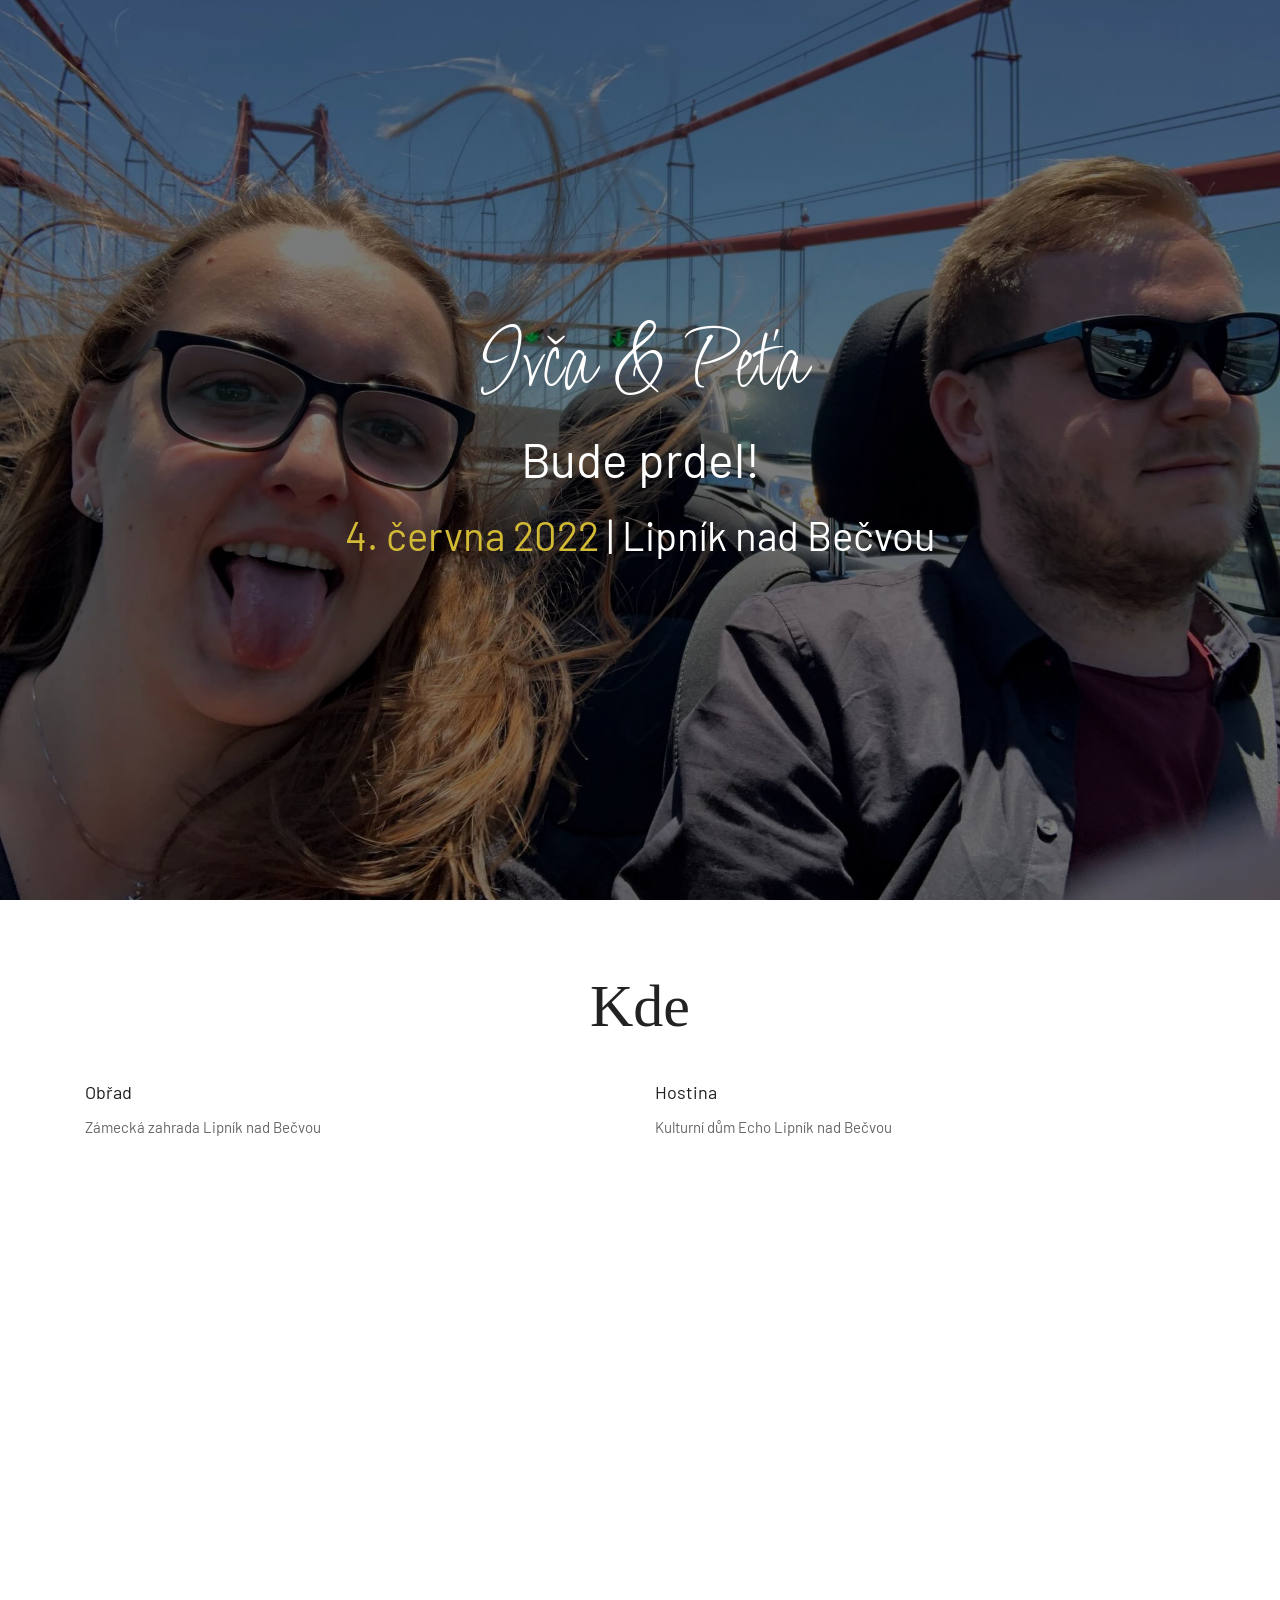
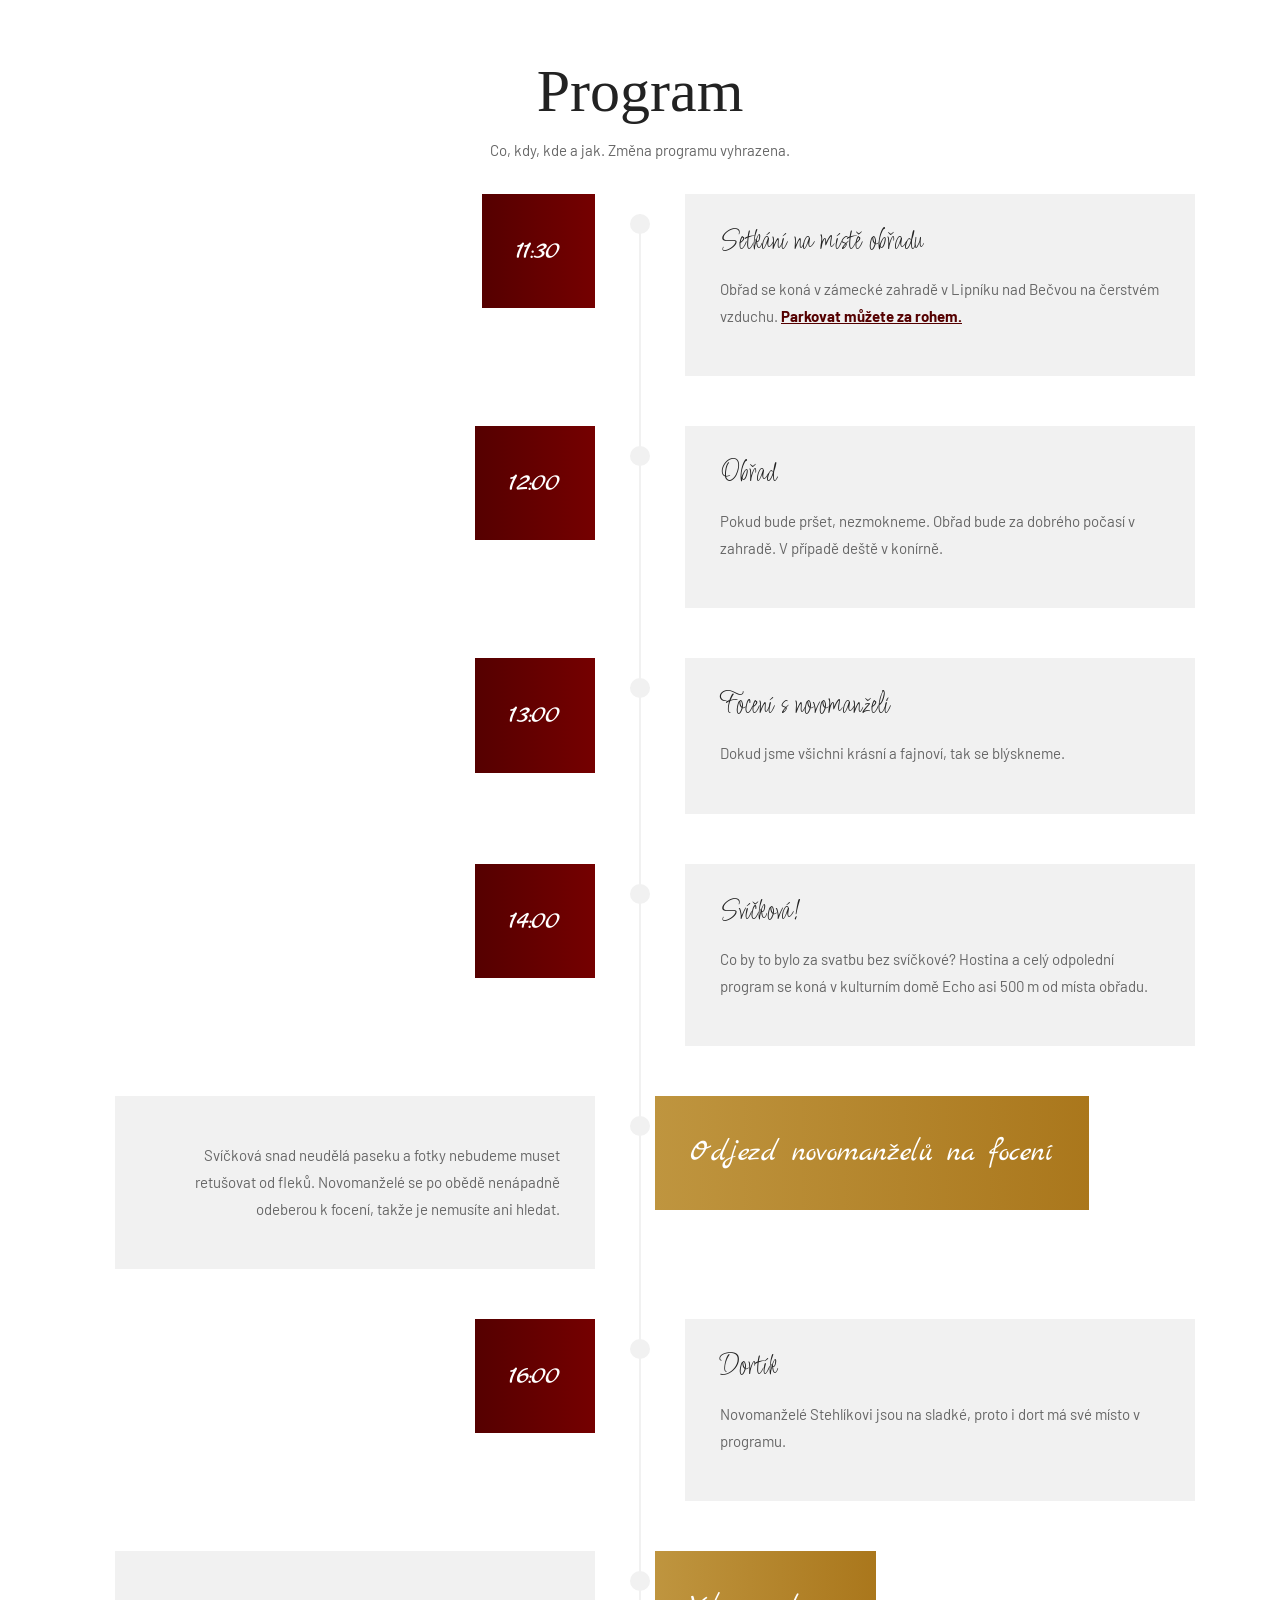
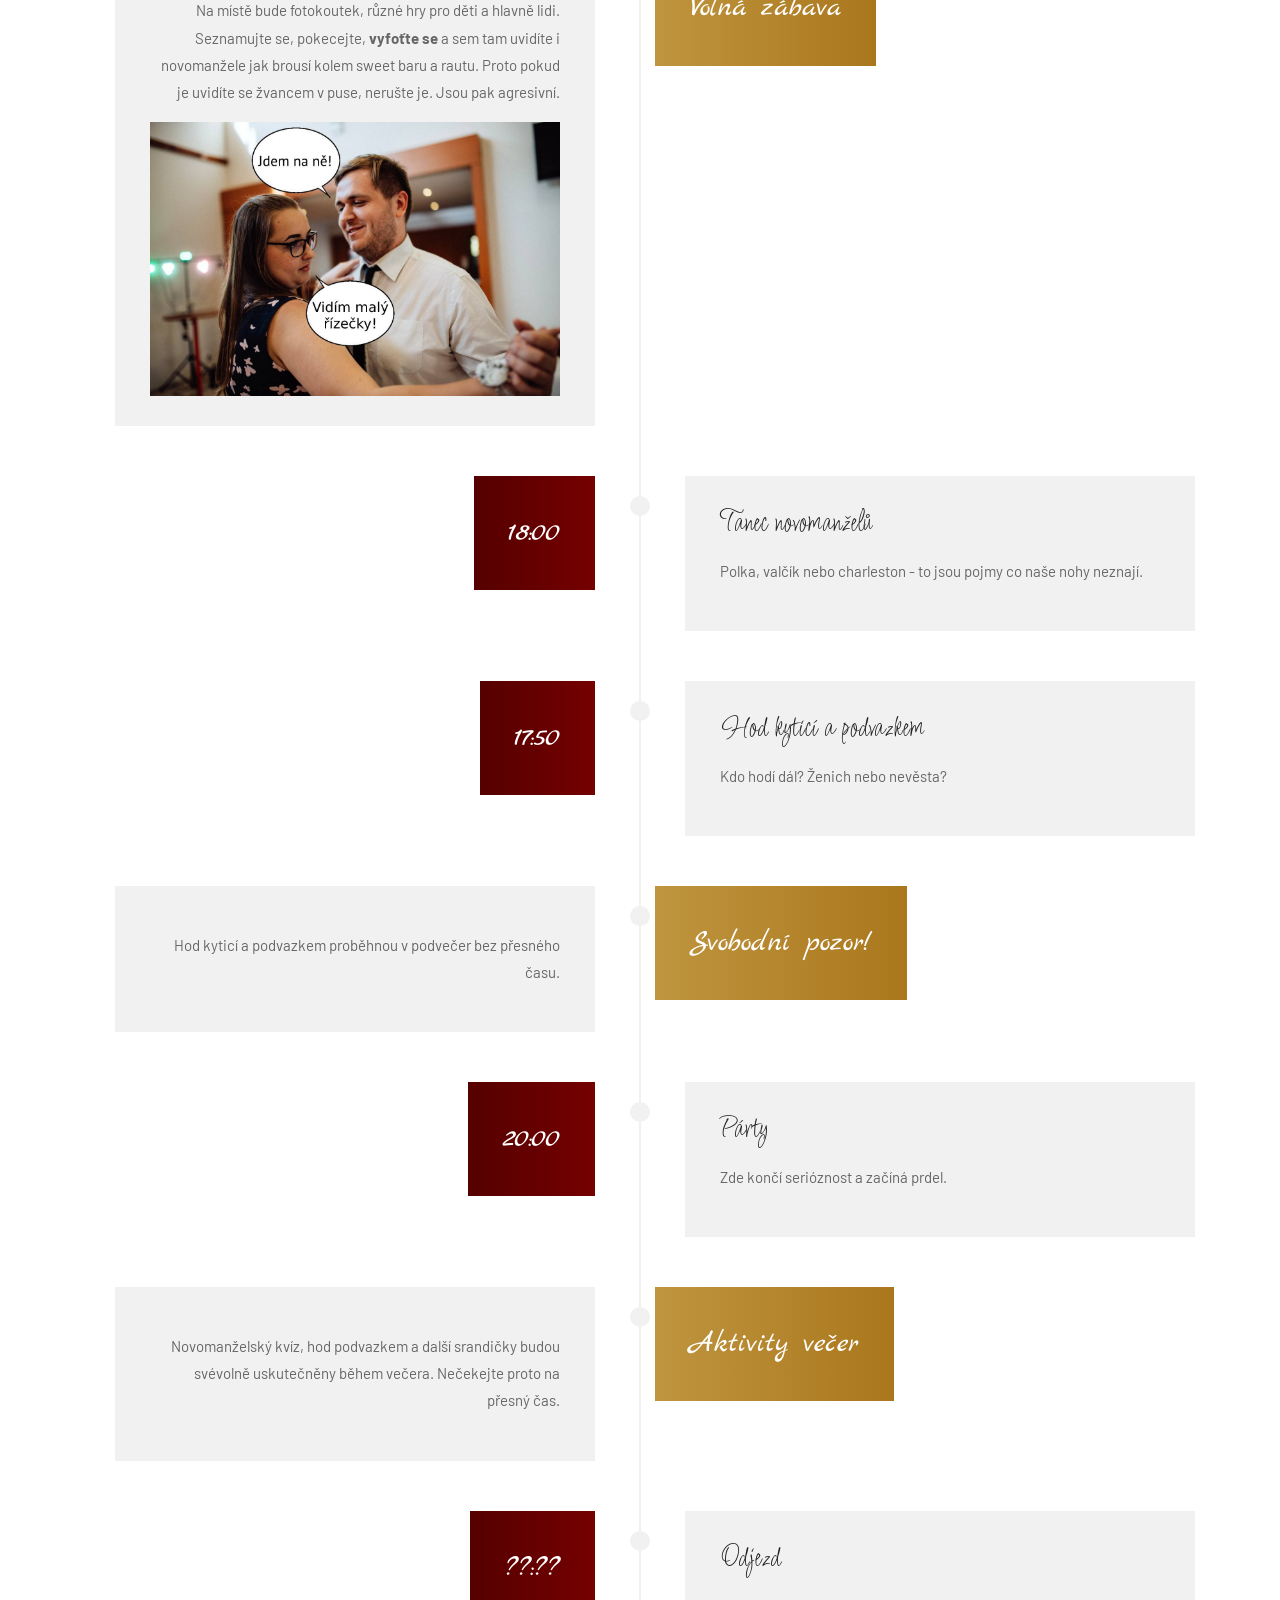
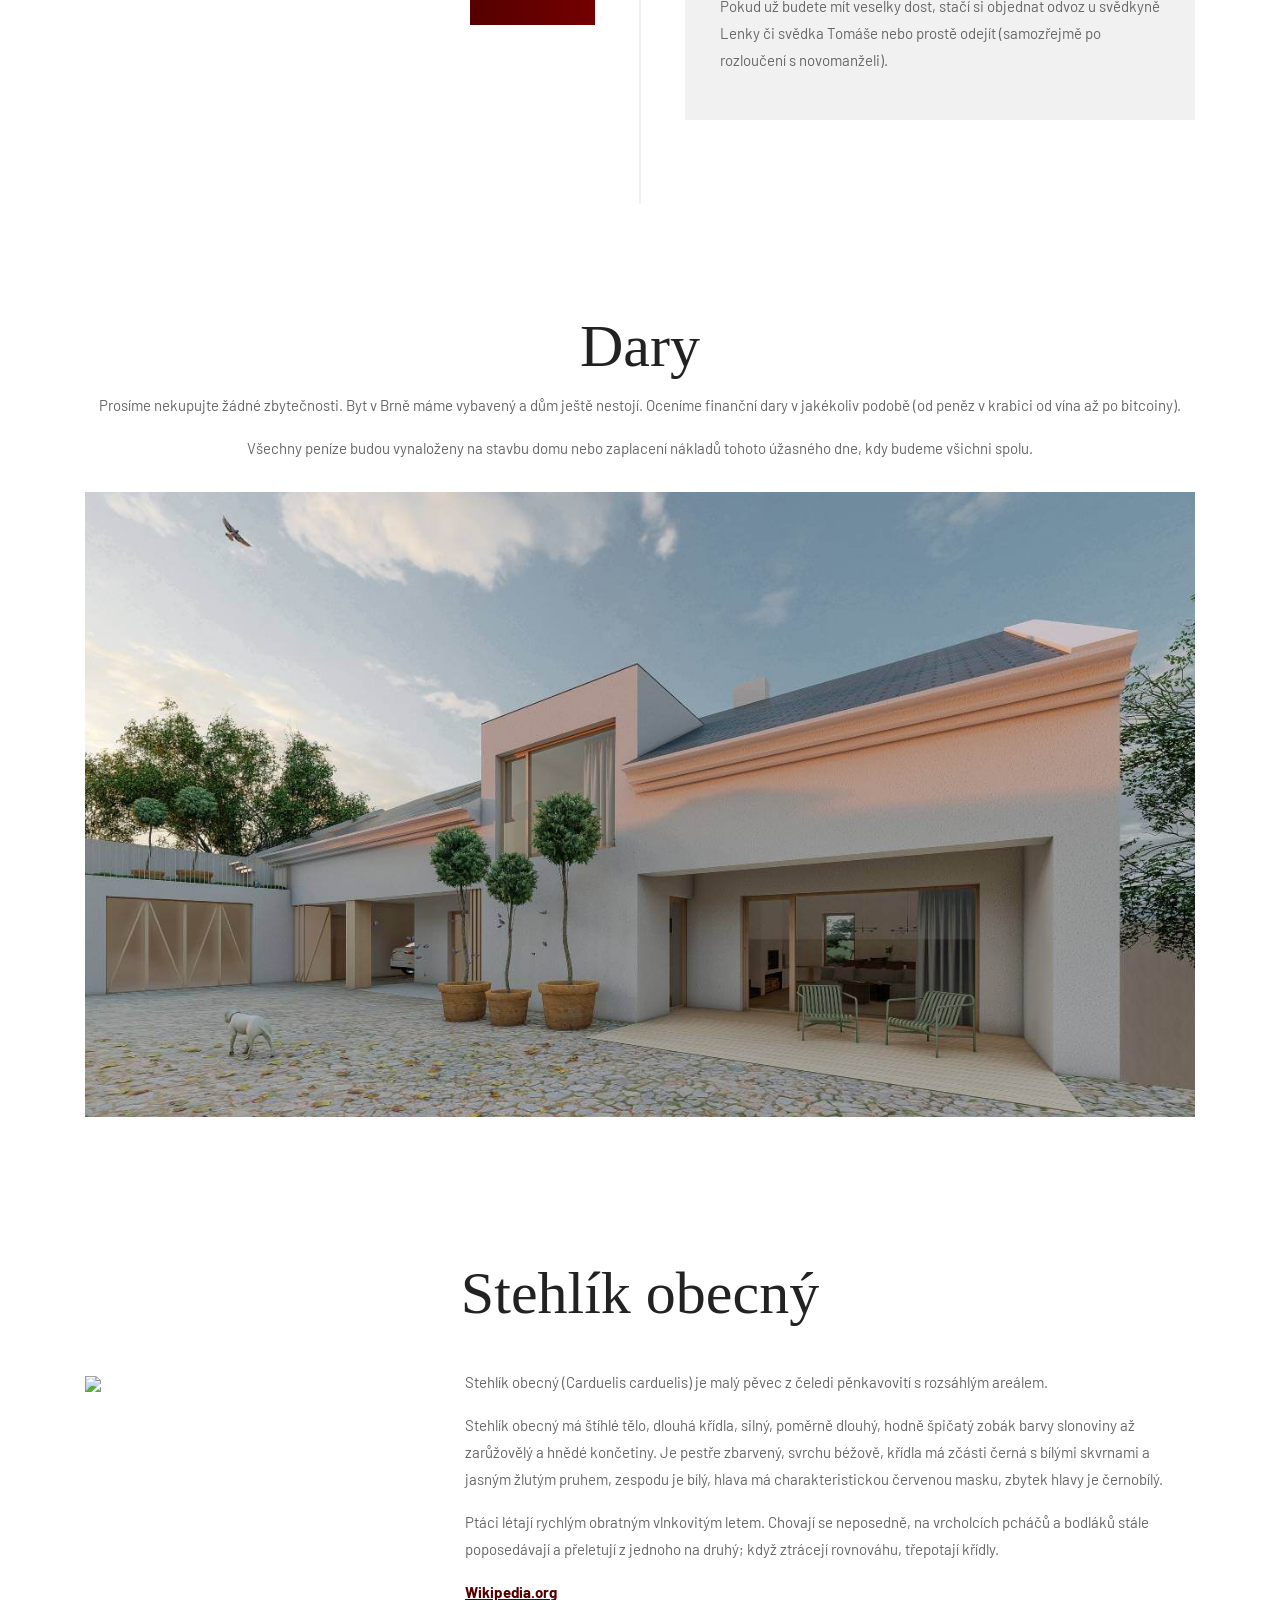
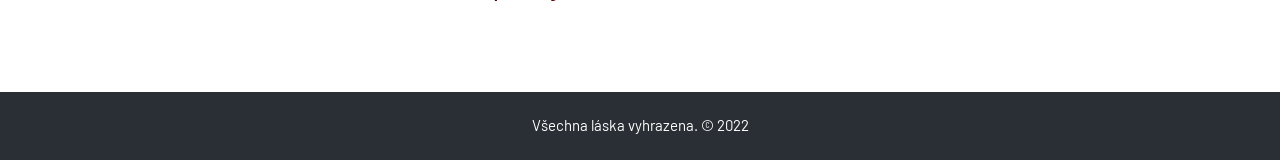
==== index.html @ 4b85166d "chore: change hod kytici and small grammar mistake" ====
<!DOCTYPE html>
<html lang="en"><!-- Basic -->
<head>
	<meta charset="utf-8">
    <meta http-equiv="X-UA-Compatible" content="IE=edge">

    <!-- Mobile Metas -->
    <meta name="viewport" content="width=device-width, minimum-scale=1.0, maximum-scale=1.0, user-scalable=no">

     <!-- Site Metas -->
    <title>💝 Ivča & Petr</title>
    <meta name="keywords" content="">
    <meta name="description" content="">
    <meta name="author" content="">

    <!-- Bootstrap CSS -->
    <link rel="stylesheet" href="css/bootstrap.min.css">
	<!-- Site CSS -->
    <link rel="stylesheet" href="css/style.css">
    <!-- Responsive CSS -->
    <link rel="stylesheet" href="css/responsive.css">
    <!-- Custom CSS -->
    <link rel="stylesheet" href="css/custom.css">

    <!--[if lt IE 9]>
      <script src="https://oss.maxcdn.com/libs/html5shiv/3.7.0/html5shiv.js"></script>
      <script src="https://oss.maxcdn.com/libs/respond.js/1.4.2/respond.min.js"></script>
    <![endif]-->

</head>
<body id="home" data-spy="scroll" data-target="#navbar-wd" data-offset="98">
	<!-- Start header -->

	<!-- End header -->

	<!-- Start Banner -->
	<div class="ulockd-home-slider">
		<div class="container-fluid">
			<div class="row">
				<div class="col-md-12 col-lg-12 top-image">
					<div class="lbox-caption">
						<div class="lbox-details">
							<h1>Ivča & Peťa</h1>
							<h2>Bude prdel!</h2>
							<p><strong>4. června 2022</strong> | Lipník nad Bečvou</p>
						</div>
					</div>
				</div><!-- .pogoSlider -->
			</div>
		</div>
	</div>
	<!-- End Banner -->

	<!-- Start About us -->
	<div id="about" class="about-box">
		<div class="about-a1">
			<div class="container">
				<div class="row">
					<div class="col-lg-12 col-md-12 col-sm-12">
						<div class="row">
							<div class="col-lg-12">
								<div class="title-box">
									<h2>Kde</h2>
								</div>
							</div>
						</div>
						<div class="row align-items-center about-main-info">
							<div class="col-lg-6 col-md-6 col-sm-12">
								<h3>Obřad</h3>
								<p>Zámecká zahrada Lipník nad Bečvou</p>
								<iframe style="border:none; width: 100%;" src="https://frame.mapy.cz/s/nacolapoco" height="350" frameborder="0"></iframe>

							</div>

							<div class="col-lg-6 col-md-6 col-sm-12">
								<h3>Hostina</h3>
								<p>Kulturní dům Echo Lipník nad Bečvou</p>
								<iframe style="border:none; width: 100%;" src="https://frame.mapy.cz/s/peparekeka" height="350" frameborder="0"></iframe>

							</div>

						</div>
					</div>
				</div>
			</div>
		</div>
	</div>
	<!-- End About us -->

	<!-- Start Story -->
	<div id="story" class="story-box main-timeline-box">
		<div class="container">
			<div class="row">
				<div class="col-lg-12">
					<div class="title-box">
						<h2>Program</h2>
						<p>Co, kdy, kde a jak. Změna programu vyhrazena.</p>
					</div>
				</div>
			</div>
			<div class="row timeline-element separline">
				<div class="timeline-date-panel col-xs-12 col-md-6  align-left">
                    <div class="time-line-date-content">
                        <p class="mbr-timeline-date mbr-fonts-style display-font">
                            11:30
                        </p>
                    </div>
				</div>
				<span class="iconBackground"></span>
				<div class="col-xs-12 col-md-6 align-left">
					<div class="timeline-text-content">
						<h4 class="mbr-timeline-title pb-3 mbr-fonts-style display-font">Setkání na místě obřadu</h4>
						<p class="mbr-timeline-text mbr-fonts-style display-7">
							Obřad se koná v zámecké zahradě v Lipníku nad Bečvou na čerstvém vzduchu. <a href="https://mapy.cz/s/puzorakugu" target="_blank">Parkovat můžete za rohem.</a>
						</p>
					 </div>
				</div>
			</div>

			<!--div class="row timeline-element reverse separline">
				<div class="timeline-date-panel col-xs-12 col-md-6  align-left">
                    <div class="time-line-date-content">
                        <p class="mbr-timeline-date mbr-fonts-style display-font">
                            Občerstvení před obřadem
                        </p>
                    </div>
				</div>
				<span class="iconBackground"></span>
				<div class="col-xs-12 col-md-6 align-right">
					<div class="timeline-text-content">
						<h4 class="mbr-timeline-title pb-3 mbr-fonts-style display-font"></h4>
						<p class="mbr-timeline-text mbr-fonts-style display-7">
						   Před obřadem vás nenecháme na suchu. Na místě bude drobné občerstvení a pití všech barev a chutí.
						</p>
					 </div>
				</div>
			</div-->

			<div class="row timeline-element separline">
				<div class="timeline-date-panel col-xs-12 col-md-6  align-left">
                    <div class="time-line-date-content">
                        <p class="mbr-timeline-date mbr-fonts-style display-font">
                            12:00
                        </p>
                    </div>
				</div>
				<span class="iconBackground"></span>
				<div class="col-xs-12 col-md-6 align-left">
					<div class="timeline-text-content">
						<h4 class="mbr-timeline-title pb-3 mbr-fonts-style display-font">Obřad</h4>
						<p class="mbr-timeline-text mbr-fonts-style display-7">
						   Pokud bude pršet, nezmokneme. Obřad bude za dobrého počasí v zahradě. V případě deště v konírně.
						</p>
					 </div>
				</div>
			</div>

			<div class="row timeline-element separline">
				<div class="timeline-date-panel col-xs-12 col-md-6  align-left">
                    <div class="time-line-date-content">
                        <p class="mbr-timeline-date mbr-fonts-style display-font">
                            13:00
                        </p>
                    </div>
				</div>
				<span class="iconBackground"></span>
				<div class="col-xs-12 col-md-6 align-left">
					<div class="timeline-text-content">
						<h4 class="mbr-timeline-title pb-3 mbr-fonts-style display-font">Focení s novomanželi</h4>
						<p class="mbr-timeline-text mbr-fonts-style display-7">
						   Dokud jsme všichni krásní a fajnoví, tak se blýskneme.
						</p>
					 </div>
				</div>
			</div>

			<div class="row timeline-element separline">
				<div class="timeline-date-panel col-xs-12 col-md-6  align-left">
                    <div class="time-line-date-content">
                        <p class="mbr-timeline-date mbr-fonts-style display-font">
							14:00
                        </p>
                    </div>
				</div>
				<span class="iconBackground"></span>
				<div class="col-xs-12 col-md-6 align-left">
					<div class="timeline-text-content">
						<h4 class="mbr-timeline-title pb-3 mbr-fonts-style display-font">Svíčková!</h4>
						<p class="mbr-timeline-text mbr-fonts-style display-7">
						   Co by to bylo za svatbu bez svíčkové? Hostina a celý odpolední program se koná v kulturním domě Echo asi 500 m od místa obřadu.
						</p>
					 </div>
				</div>
			</div>

			<div class="row timeline-element reverse separline">
				<div class="timeline-date-panel col-xs-12 col-md-6  align-left">
                    <div class="time-line-date-content">
                        <p class="mbr-timeline-date mbr-fonts-style display-font">
                            Odjezd novomanželů na focení
                        </p>
                    </div>
				</div>
				<span class="iconBackground"></span>
				<div class="col-xs-12 col-md-6 align-right">
					<div class="timeline-text-content">
						<h4 class="mbr-timeline-title pb-3 mbr-fonts-style display-font"></h4>
						<p class="mbr-timeline-text mbr-fonts-style display-7">
						   Svíčková snad neudělá paseku a fotky nebudeme muset retušovat od fleků. Novomanželé se po obědě nenápadně odeberou k focení, takže je nemusíte ani hledat.
						</p>
					 </div>
				</div>
			</div>

			<div class="row timeline-element separline">
				<div class="timeline-date-panel col-xs-12 col-md-6  align-left">
                    <div class="time-line-date-content">
                        <p class="mbr-timeline-date mbr-fonts-style display-font">
							16:00
                        </p>
                    </div>
				</div>
				<span class="iconBackground"></span>
				<div class="col-xs-12 col-md-6 align-left">
					<div class="timeline-text-content">
						<h4 class="mbr-timeline-title pb-3 mbr-fonts-style display-font">Dortík</h4>
						<p class="mbr-timeline-text mbr-fonts-style display-7">
						   Novomanželé Stehlíkovi jsou na sladké, proto i dort má své místo v programu.
						</p>
					 </div>
				</div>
			</div>

			<div class="row timeline-element reverse separline">
				<div class="timeline-date-panel col-xs-12 col-md-6  align-left">
                    <div class="time-line-date-content">
                        <p class="mbr-timeline-date mbr-fonts-style display-font">
							Volná zábava
                        </p>
                    </div>
				</div>
				<span class="iconBackground"></span>
				<div class="col-xs-12 col-md-6 align-right">
					<div class="timeline-text-content">
						<h4 class="mbr-timeline-title pb-3 mbr-fonts-style display-font"></h4>
						<p class="mbr-timeline-text mbr-fonts-style display-7">
							Na místě bude fotokoutek, různé hry pro děti a hlavně lidi. Seznamujte se, pokecejte, <strong>vyfoťte se</strong> a sem tam uvidíte i novomanžele jak brousí kolem sweet baru a rautu.
							Proto pokud je uvidíte se žvancem v puse, nerušte je. Jsou pak agresivní.
						</p>
						<img src="images/rizecky.jpg" class="img-fluid">
					 </div>
				</div>
			</div>

			<div class="row timeline-element separline">
				<div class="timeline-date-panel col-xs-12 col-md-6  align-left">
                    <div class="time-line-date-content">
                        <p class="mbr-timeline-date mbr-fonts-style display-font">
							18:00
                        </p>
                    </div>
				</div>
				<span class="iconBackground"></span>
				<div class="col-xs-12 col-md-6 align-left">
					<div class="timeline-text-content">
						<h4 class="mbr-timeline-title pb-3 mbr-fonts-style display-font">Tanec novomanželů</h4>
						<p class="mbr-timeline-text mbr-fonts-style display-7">
						   Polka, valčík nebo charleston - to jsou pojmy co naše nohy neznají.
						</p>
					 </div>
				</div>
			</div>

			<div class="row timeline-element separline">
				<div class="timeline-date-panel col-xs-12 col-md-6  align-left">
                    <div class="time-line-date-content">
                        <p class="mbr-timeline-date mbr-fonts-style display-font">
							17:50
                        </p>
                    </div>
				</div>
				<span class="iconBackground"></span>
				<div class="col-xs-12 col-md-6 align-left">
					<div class="timeline-text-content">
						<h4 class="mbr-timeline-title pb-3 mbr-fonts-style display-font">Hod kyticí a podvazkem</h4>
						<p class="mbr-timeline-text mbr-fonts-style display-7">
						   Kdo hodí dál? Ženich nebo nevěsta?
						</p>
					 </div>
				</div>
			</div>

			<div class="row timeline-element reverse separline">
				<div class="timeline-date-panel col-xs-12 col-md-6  align-left">
                    <div class="time-line-date-content">
                        <p class="mbr-timeline-date mbr-fonts-style display-font">
                            Svobodní pozor!
                        </p>
                    </div>
				</div>
				<span class="iconBackground"></span>
				<div class="col-xs-12 col-md-6 align-right">
					<div class="timeline-text-content">
						<h4 class="mbr-timeline-title pb-3 mbr-fonts-style display-font"></h4>
						<p class="mbr-timeline-text mbr-fonts-style display-7">
						   Hod kyticí a podvazkem proběhnou v podvečer bez přesného času.
						</p>
					 </div>
				</div>
			</div>

			<div class="row timeline-element separline">
				<div class="timeline-date-panel col-xs-12 col-md-6  align-left">
                    <div class="time-line-date-content">
                        <p class="mbr-timeline-date mbr-fonts-style display-font">
							20:00
                        </p>
                    </div>
				</div>
				<span class="iconBackground"></span>
				<div class="col-xs-12 col-md-6 align-left">
					<div class="timeline-text-content">
						<h4 class="mbr-timeline-title pb-3 mbr-fonts-style display-font">Párty</h4>
						<p class="mbr-timeline-text mbr-fonts-style display-7">
						   Zde končí serióznost a začíná prdel.
						</p>
					 </div>
				</div>
			</div>

			<div class="row timeline-element reverse separline">
				<div class="timeline-date-panel col-xs-12 col-md-6  align-left">
                    <div class="time-line-date-content">
                        <p class="mbr-timeline-date mbr-fonts-style display-font">
                            Aktivity večer
                        </p>
                    </div>
				</div>
				<span class="iconBackground"></span>
				<div class="col-xs-12 col-md-6 align-right">
					<div class="timeline-text-content">
						<h4 class="mbr-timeline-title pb-3 mbr-fonts-style display-font"></h4>
						<p class="mbr-timeline-text mbr-fonts-style display-7">
						   Novomanželský kvíz, hod podvazkem a další srandičky budou svévolně uskutečněny během večera. Nečekejte proto na přesný čas.
						</p>
					 </div>
				</div>
			</div>

			<div class="row timeline-element separline">
				<div class="timeline-date-panel col-xs-12 col-md-6  align-left">
                    <div class="time-line-date-content">
                        <p class="mbr-timeline-date mbr-fonts-style display-font">
							??:??
                        </p>
                    </div>
				</div>
				<span class="iconBackground"></span>
				<div class="col-xs-12 col-md-6 align-left">
					<div class="timeline-text-content">
						<h4 class="mbr-timeline-title pb-3 mbr-fonts-style display-font">Odjezd</h4>
						<p class="mbr-timeline-text mbr-fonts-style display-7">
						   Pokud už budete mít veselky dost, stačí si objednat odvoz u svědkyně Lenky či svědka Tomáše nebo prostě odejít (samozřejmě po rozloučení s novomanželi).
						</p>
					 </div>
				</div>
			</div>

		</div>
	</div>
	<!-- End Story -->

	<div id="dary" class="story-box main-timeline-box">
		<div class="container">
			<div class="row">
				<div class="col-lg-12">
					<div class="title-box">
						<h2>Dary</h2>
						<p>Prosíme nekupujte žádné zbytečnosti. Byt v Brně máme vybavený a dům ještě nestojí. Oceníme finanční dary v jakékoliv podobě (od peněz v krabici od vína až po bitcoiny).</p>
						<p>Všechny peníze budou vynaloženy na stavbu domu nebo zaplacení nákladů tohoto úžasného dne, kdy budeme všichni spolu.</p>
					</div>

					<div class="dvur-img">
						<img src="images/dvur.jpg" class="img-fluid">
					</div>
				</div>
			</div>
		</div>
	</div>

	<div id="stehlik" class="story-box main-timeline-box">
		<div class="container">
			<div class="row">
				<div class="col-lg-12 title-box">
					<h2>Stehlík obecný</h2>
				</div>

				<div class="col-lg-4">
					<img src="//upload.wikimedia.org/wikipedia/commons/thumb/f/fd/European_Goldfinch_on_Spear_Thistle.jpg/255px-European_Goldfinch_on_Spear_Thistle.jpg" class="img-fluid">
				</div>
				<div class="col-lg-8">
					<p>Stehlík obecný (Carduelis carduelis) je malý pěvec z čeledi pěnkavovití s rozsáhlým areálem. </p>
					<p>Stehlík obecný má štíhlé tělo, dlouhá křídla, silný, poměrně dlouhý, hodně špičatý zobák barvy slonoviny až zarůžovělý a hnědé končetiny. Je pestře zbarvený, svrchu béžově, křídla má zčásti černá s bílými skvrnami a jasným žlutým pruhem, zespodu je bílý, hlava má charakteristickou červenou masku, zbytek hlavy je černobílý. </p>
					<p>Ptáci létají rychlým obratným vlnkovitým letem. Chovají se neposedně, na vrcholcích pcháčů a bodláků stále poposedávají a přeletují z jednoho na druhý; když ztrácejí rovnováhu, třepotají křídly.</p>
					<p><a href="https://cs.wikipedia.org/wiki/Stehl%C3%ADk_obecn%C3%BD" target="_blank">Wikipedia.org</a> </p>
				</div>
			</div>
		</div>
	</div>

	<!-- Start Footer -->
	<footer class="footer-box">
		<div class="container">
			<div class="row">
				<div class="col-lg-12">
					<p class="footer-company-name">Všechna láska vyhrazena. &copy; 2022</p>
				</div>
			</div>
		</div>
	</footer>
	<!-- End Footer -->

	<!-- ALL JS FILES -->
	<script src="js/jquery.min.js"></script>
	<script src="js/popper.min.js"></script>
	<script src="js/bootstrap.min.js"></script>
    <!-- ALL PLUGINS -->
<!--	<script src="js/jquery.magnific-popup.min.js"></script>-->
<!--    <script src="js/jquery.pogo-slider.min.js"></script>-->
<!--	<script src="js/slider-index.js"></script>-->
<!--	<script src="js/smoothscroll.js"></script>-->
<!--	<script src="js/form-validator.min.js"></script>-->
<!--    <script src="js/contact-form-script.js"></script>-->
<!--    <script src="js/custom.js"></script>-->
</body>
</html>
---- css/style.css ----
/*------------------------------------------------------------------
    IMPORT FONTS
-------------------------------------------------------------------*/

@import url('https://fonts.googleapis.com/css?family=Barlow:100,200,300,400,500,600,700');
@import url('https://fonts.googleapis.com/css?family=Marck+Script');
@import url('https://fonts.googleapis.com/css2?family=Licorice&display=swap');

/*------------------------------------------------------------------
    IMPORT FILES
-------------------------------------------------------------------*/

@import url(animate.css);
@import url(font-awesome.min.css);
@import url(magnific-popup.css);

/*------------------------------------------------------------------
    SKELETON
-------------------------------------------------------------------*/

body {
    color: #666666;
    font-size: 15px;
    font-family: 'Barlow', sans-serif;
    line-height: 1.80857;
}


a {
    color: #550000;
    text-decoration: underline;
    font-weight: bolder;
    outline: none !important;
    -webkit-transition: all .3s ease-in-out;
    -moz-transition: all .3s ease-in-out;
    -ms-transition: all .3s ease-in-out;
    -o-transition: all .3s ease-in-out;
    transition: all .3s ease-in-out;
}

a:hover {
    color: #000000;
    text-decoration: none;
}

h1,
h2,
h3,
h4,
h5,
h6 {
    letter-spacing: 0;
    font-weight: normal;
    position: relative;
    padding: 0 0 10px 0;
    font-weight: normal;
    line-height: 120% !important;
    color: #1f1f1f;
    margin: 0
}

h1 {
    font-size: 24px
}

h2 {
    font-size: 22px
}

h3 {
    font-size: 18px
}

h4 {
    font-size: 16px
}

h5 {
    font-size: 14px
}

h6 {
    font-size: 13px
}

h1 a,
h2 a,
h3 a,
h4 a,
h5 a,
h6 a {
    color: #212121;
    text-decoration: none!important;
    opacity: 1
}

h1 a:hover,
h2 a:hover,
h3 a:hover,
h4 a:hover,
h5 a:hover,
h6 a:hover {
    opacity: .8
}

.btn {
    text-decoration: none !important;
    outline: none !important;
    -webkit-transition: all .3s ease-in-out;
    -moz-transition: all .3s ease-in-out;
    -ms-transition: all .3s ease-in-out;
    -o-transition: all .3s ease-in-out;
    transition: all .3s ease-in-out;
}

.btn-custom {
    margin-top: 20px;
    background-color: transparent !important;
    border: 2px solid #ddd;
    padding: 12px 40px;
    font-size: 16px;
}

.lead {
    font-size: 18px;
    line-height: 30px;
    color: #767676;
    margin: 0;
    padding: 0;
}

blockquote {
    margin: 20px 0 20px;
    padding: 30px;
}

ul, li, ol{
	list-style: none;
	margin: 0px;
	padding: 0px;
}
button:focus{
	outline: none;
}

.form-control::-moz-placeholder {
    color: #2a2a2a;
    opacity: 1;
}


/*------------------------------------------------------------------
    LOADER
-------------------------------------------------------------------*/

#preloader {
    width: 100%;
    height: 100%;
    top: 0;
    right: 0;
    bottom: 0;
    left: 0;
    background: #dd666c;
    z-index: 11000;
    position: fixed;
    display: block;
}

.pulse {
  height: 150px;
  width: 200px;
  overflow: hidden;
  position: absolute;
  top: 0;
  bottom: 0;
  left: 0;
  right: 0;
  margin: auto;
}
.pulse:after {
  content: '';
  display: block;
  background: url('data:image/svg+xml;utf8,<svg xmlns="http://www.w3.org/2000/svg" xmlns:xlink="http://www.w3.org/1999/xlink" viewBox="0 0 200px 100px" enable-background="new 0 0 200px 100px" xml:space="preserve"><polyline fill="none" stroke-width="3px" stroke="white" points="2.4,58.7 70.8,58.7 76.1,46.2 81.1,58.7 89.9,58.7 93.8,66.5 102.8,22.7 110.6,78.7 115.3,58.7 126.4,58.7 134.4,54.7 142.4,58.7 197.8,58.7 "/></svg>') 0 0 no-repeat;
  width: 100%;
  height: 100%;
  position: absolute;
  -webkit-animation: 2s pulse linear infinite;
  animation: 2s pulse linear infinite;
    clip: rect(0, 0, 100px, 0);
}
.pulse:before {
  content: '';
  position: absolute;
  z-index: -1;
  left: 2px;
  right: 2px;
  bottom: 0;
  top: 16px;
  margin: auto;
  height: 3px;

}


@-webkit-keyframes pulse {
  0% {
    clip: rect(0, 0, 100px, 0);
    opacity: 0.4;
  }
  4% {
    clip: rect(0, 66.66667px, 100px, 0);
    opacity: 0.6;
  }
  15% {
    clip: rect(0, 133.33333px, 100px, 0);
    opacity: 0.8;
  }
  20% {
    clip: rect(0, 300px, 100px, 0);
     opacity: 1;
  }

  80% {
    clip: rect(0, 300px, 100px, 0);
     opacity:0;
  }

  90% {
    clip: rect(0, 300px, 100px, 0);
    opacity: 0;
  }

  100% {
    clip: rect(0, 300px, 100px, 0);
    opacity:0;
 }
}
@keyframes pulse {
  0% {
    clip: rect(0, 0, 100px, 0);
  }
  4% {
    clip: rect(0, 66.66667px, 100px, 0);
  }
  15% {
    clip: rect(0, 133.33333px, 100px, 0);
  }
  20% {
    clip: rect(0, 300px, 100px, 0);
     opacity:1;
  }

  80% {
    clip: rect(0, 300px, 100px, 0);
     opacity:0;
  }

  90% {
    opacity: 0;
  }

  100% {
    clip: rect(0, 300px, 100px, 0);
    opacity:0;
 }

}

.pulse {
	text-align : center;
}
.pulse i{
	color: #ffffff;
	font-size: 38px;
}

/*------------------------------------------------------------------
    HEADER
-------------------------------------------------------------------*/

.top-header .navbar{
	padding: 15px 0px;
}

.top-header .navbar .navbar-collapse ul li a{
	padding: 19px 15px;
	text-transform: uppercase;
	font-size: 18px;
}

.top-header .navbar .navbar-collapse ul li a.active{
	background: #dd666c;
	color: #ffffff;
}

.top-header .navbar .navbar-collapse ul li a:hover{
	background: #63c7bd;
	color: #ffffff;
}


.top-header.fixed-menu{
	width: 100%;
	position: fixed;
	box-shadow: 0px 3px 6px 3px rgba(0, 0, 0, 0.06);
	-webkit-animation-duration: 1s;
	animation-duration: 1s;
	-webkit-animation-fill-mode: both;
	animation-fill-mode: both;
	-webkit-animation-name: fadeInDown;
	animation-name: fadeInDown;
	background: #fff;
	z-index: 20;
}

.navbar-toggler{
	border: 1px solid #61D2B4;
	border-radius: 0;
	margin: 16px 15px;
	padding: 10px 10px;
	-webkit-transition: all 0.2s linear;
	-moz-transition: all 0.2s linear;
	-o-transition: all 0.2s linear;
	transition: all 0.2s linear;
}
.navbar-toggler span{
	background: #61D2B4;
	display: block;
	width: 25px;
	height: 2px;
	margin: 0 auto;
		margin-top: 0px;
	-webkit-border-radius: 1px;
	-moz-border-radius: 1px;
	border-radius: 1px;
	-webkit-transition: all 0.2s linear;
	-moz-transition: all 0.2s linear;
	-o-transition: all 0.2s linear;
	transition: all 0.2s linear;
}
.navbar-toggler span + span{
	margin-top: 5px;
}

.navbar-toggler:hover{
	border: 1px solid #dd666c;
}

.navbar-toggler:hover span{
	background: #dd666c;
}

.top-image {
	height: 100vh;
	background: url(../images/background-top.jpg) center center;
	background-size: cover;
}


/*------------------------------------------------------------------
    Banner
-------------------------------------------------------------------*/


.lbox-caption {
    display: table;
    height: 100%;
    width: 100%;
}

.lbox-caption {
    position: absolute;
    margin: 0 auto;
    left: 0;
    right: 0;
	z-index: 10;
}

.lbox-details {
    display: table-cell;
    text-align: center;
    vertical-align: middle;
	position: relative;
}

.lbox-details::before{
	content: "";
	background: rgba(0,0,0,0.5);
	position: absolute;
	top: 0px;
	left: 0px;
	width: 100%;
	height: 100%;
	z-index: 2;
}

.lbox-details h1{
	font-size: 90px;
	font-family: 'Licorice', cursive;
	color: #ffffff;
	position: relative;
	z-index: 3;
}

.lbox-details h2{
	font-size: 48px;
	color: #ffffff;
	position: relative;
	z-index: 3;
}
.lbox-details p{
	color: #ffffff;
	position: relative;
	font-size: 40px;
	font-weight: 400;
	z-index: 3;
}
.lbox-details strong{
	color: #d3ba34;
	font-size: 40px;
	font-weight: 400;
	/* font-family: 'Licorice', cursive; */
}
.lbox-details a.btn{
	background: #63c7bd;
	padding: 10px 20px;
	font-size: 20px;
	text-transform: uppercase;
	color: #ffffff;
	border-radius: 0px;
	position: relative;
	z-index: 3;
}
.lbox-details a.btn:hover{
	background: #dd666c;
}

/*------------------------------------------------------------------
    About
-------------------------------------------------------------------*/

.about-box{
	padding: 70px 0px;
}

.title-box{
	text-align: center;
	margin-bottom: 30px;
}
.title-box h2{
	font-size: 60px;
	font-family: 'L', cursive;
	color: #222222;
}
.title-box h2 span{
	color: #dd666c;
	text-decoration: underline;
}
.about-main-info h2{
	font-size: 40px;
	font-family: 'Licorice', cursive;
}
.about-main-info h2 span{
	color: #dd666c;
	text-decoration: underline;
}


/*------------------------------------------------------------------
    Story
-------------------------------------------------------------------*/

.story-box{
	padding: 70px 0px;
}

.align-left {
    text-align: left;
}
.align-right {
    text-align: right;
}
.main-timeline-box{
	position: relative;
	word-wrap: break-word;
}

.main-timeline-box .timeline-element {
    margin-bottom: 50px;
    position: relative;
    word-wrap: break-word;
    word-break: break-word;
    display: -webkit-flex;
    flex-direction: row;
    -webkit-flex-direction: row;
}
.main-timeline-box .reverse {
    flex-direction: row-reverse;
    -webkit-flex-direction: row-reverse;
}
.main-timeline-box .separline::before {
    top: 20px;
    bottom: 0;
    position: absolute;
    content: "";
    width: 2px;
    background-color: #f1f1f1;
    left: calc(50% - 1px);
    height: calc(100% + 4rem);
}

.main-timeline-box .iconBackground {
    position: absolute;
    left: 50%;
    width: 20px;
    height: 20px;
    line-height: 30px;
    text-align: center;
    border-radius: 50%;
    font-size: 30px;
    display: inline-block;
    background-color: #f1f1f1;
    top: 20px;
    margin-left: -10px;
}
.main-timeline-box .timeline-text-content {
    padding: 30px 35px;
	background: #f1f1f1;
}
.main-timeline-box .reverse .timeline-text-content{
	margin-right: 30px;
}
.main-timeline-box .reverse .time-line-date-content p {
    float: left;
	padding: 30px 35px;
	background: #f1f1f1;
}
.main-timeline-box .reverse .time-line-date-content {
	margin-right: 30px;
}

.display-font{
	font-family: 'Licorice', cursive;
	font-size: 30px;
	color: #222222;
}
.main-timeline-box .timeline-text-content{
	margin-left: 30px;
}
.main-timeline-box .time-line-date-content p {
    float: right;
	padding: 30px 35px;
	background: #f1f1f1;
}
.main-timeline-box .time-line-date-content {
	margin-right: 30px;
}

.main-timeline-box .time-line-date-content .mbr-timeline-date{
	/*background: #550000;*/
	background: linear-gradient(to right, #550000, #750000);
	font-family: 'Marck Script', cursive;
	color: #fff;
}
.main-timeline-box .reverse .time-line-date-content .mbr-timeline-date{
	background: linear-gradient(to right, #BF953F, #AA771C);
	color: #ffffff;
}


/*------------------------------------------------------------------
    Family
-------------------------------------------------------------------*/

.family-box{
	padding: 70px 0px;
}

.single-team-member {
    position: relative;
    margin-top: 30px;
	border: 10px solid #fff;
	box-shadow: 0 2px 5px rgba(0,0,0,.1);
}
.family-img{
	position: relative;
}
.family-img::after {
    position: absolute;
    top: 0;
    left: 0;
    visibility: hidden;
    width: 100%;
    height: 100%;
    content: '';
    -webkit-transition: .3s;
    transition: .3s;
    opacity: 0;
    background-color: #535c68;
}
.family-info{
	padding: 25px 30px;
	background-color: #f1f1f1;
}
.family-info h4{
	font-family: 'Marck Script', cursive;
	font-size: 24px;
}
.family-info p{
	margin: 0px;
	font-size: 18px;
}

/*------------------------------------------------------------------
    Gallery
-------------------------------------------------------------------*/

.gallery-box{
	padding: 70px 0px;
}

.gallery-box ul{}
.gallery-box ul li{
	position: relative;
	width: 25%;
	margin: 0;
	padding: 0;
	float: left;
	border: none;
	overflow: hidden;
}
.gallery-box ul li a{
	position: relative;
	display: inline-block;
}
.gallery-box ul li a::before{
	content: "";
	position: absolute;
	background: rgba(99, 199, 189, 0.5);
	width: 100%;
	height: 100%;
	left: 0px;
	top: 100%;
	opacity: 0;
	transition: all 0.3s ease-in-out;
	-webkit-transition: all 0.3s ease-in-out;
	-moz-transition: all 0.3s ease-in-out;
	-o-transition: all 0.3s ease-in-out;
	-moz-transition: all 0.3s ease-in-out;
}
.gallery-box ul li a .overlay{
	background: #dd666c;
	color: #ffffff;
	font-size: 22px;
	text-align: center;
	width: 38px;
	height: 38px;
	display: inline-block;
	position: absolute;
	left: 50%;
	top: 50%;
	transform: translate(-50%,-50%);
	opacity: 0;
	transition: all 0.3s ease-in-out;
	-webkit-transition: all 0.3s ease-in-out;
	-moz-transition: all 0.3s ease-in-out;
	-o-transition: all 0.3s ease-in-out;
	-moz-transition: all 0.3s ease-in-out;
}
.gallery-box ul li a:hover::before{
	top: 0;
	opacity: 1;
}
.gallery-box ul li a:hover .overlay{
	opacity: 1;
}

/*------------------------------------------------------------------
    Events
-------------------------------------------------------------------*/

.events-box{
	padding: 70px 0px;
}
.event-inner{
	margin-bottom: 30px;
	border: 10px solid #fff;
	box-shadow: 0 2px 5px rgba(0,0,0,.1);
}
.event-img{
	margin-bottom: 15px;
}

.event-inner a{
	background: #dd666c;
	color: #ffffff;
	padding: 5px 10px;
	display: inline-block;
	font-size: 18px;
	font-weight: 500;
}
.event-inner a:hover{
	background: #63c7bd;
}

/*------------------------------------------------------------------
    Contact
-------------------------------------------------------------------*/

.contact-box{
	padding: 70px 0px;
}
.contact-block{}

.contact-block .form-group .form-control{
	background: #e6eceb;
	height: 45px;
	font-size: 16px;
	border: 0;
	color: #222222;
	padding: 6px 15px;
	-webkit-box-shadow: none;
	box-shadow: none;
	-webkit-border-radius: 3px;
	-moz-border-radius: 3px;
	-o-border-radius: 3px;
	-ms-border-radius: 3px;
	border-radius: 3px;
}

.contact-block .form-group textarea.form-control{
	height: 150px;
	padding-top: 15px;
}

.submit-button .btn-common{
	background-color: #63c7bd;
	height: 45px;
	line-height: 45px;
	font-size: 16px;
	font-weight: 600;
	color: #fff;
	padding: 0 15px;
	border: 0;
	outline: 0;
	text-transform: uppercase;
	-webkit-border-radius: 3px;
	-moz-border-radius: 3px;
	-o-border-radius: 3px;
	-ms-border-radius: 3px;
	border-radius: 3px;
	-webkit-transition: all 0.3s;
	-moz-transition: all 0.3s;
	-o-transition: all 0.3s;
	-ms-transition: all 0.3s;
	transition: all 0.3s;
}
.submit-button .btn-common:hover{
	background-color: #dd666c;
}

.custom-select{
	height: 45px;
	font-size: 16px;
}
select.form-control:not([size]):not([multiple]){
	height: calc(45px + 2px);
}

.help-block ul li{
	color: red;
}

.footer-box{
	background: #292f35;
	padding: 20px 0;
}

.footer-box .footer-company-name{
	text-align: center;
	margin: 0px;
	color: #ffffff;
}

.footer-box .footer-company-name a{
	color: #dd666c;
}
.footer-box .footer-company-name a:hover{
	color: #63c7bd;
}
---- css/responsive.css ----
/* only small desktops */
/* tablets */
/* only small tablets */
@media (min-width: 768px) and (max-width: 991px) {
	.top-header .navbar .navbar-collapse ul li a{
		padding: 5px 15px;
	}
	.about-img{
		margin-bottom: 30px;
		margin-top: 30px;
	}
	.gallery-box ul li{
		width: 33.33%;
	}
}

/* mobile or only mobile */
@media (max-width: 767px) {
	.navbar-brand{
		margin-left: 15px;
	}
	.top-header .navbar .navbar-collapse ul li a{
		padding: 5px 15px;
	}
	.lbox-details h1{
		font-size: 24px;
	}
	.lbox-details h2{
		font-size: 18px;
	}
	.lbox-details p strong{
		font-size: 20px;
	}
	.lbox-details a.btn{
		display: none;
	}
	.title-box h2{
		font-size: 28px;
	}
	.about-main-info h2{
		font-size: 24px;
	}
	.about-img{
		margin-bottom: 30px;
	}
	.main-timeline-box .separline::before{
		left: 15px !important;
	}
	.main-timeline-box .iconBackground{
		left: 15px !important;
	}
	.main-timeline-box .timeline-text-content{
		margin-left: 0px;
	}
	.main-timeline-box .reverse .timeline-text-content{
		margin-right: 0px;
	}
	.main-timeline-box .time-line-date-content{
		margin-right: 0px;
	}
	.main-timeline-box .time-line-date-content p{
		float: left;
	}
	.main-timeline-box .timeline-element{
		padding: 0px 15px;
	}
	.gallery-box ul li{
		width: 50%;
	}
}
---- css/custom.css ----
/** ADD YOUR AWESOME CODES HERE **/
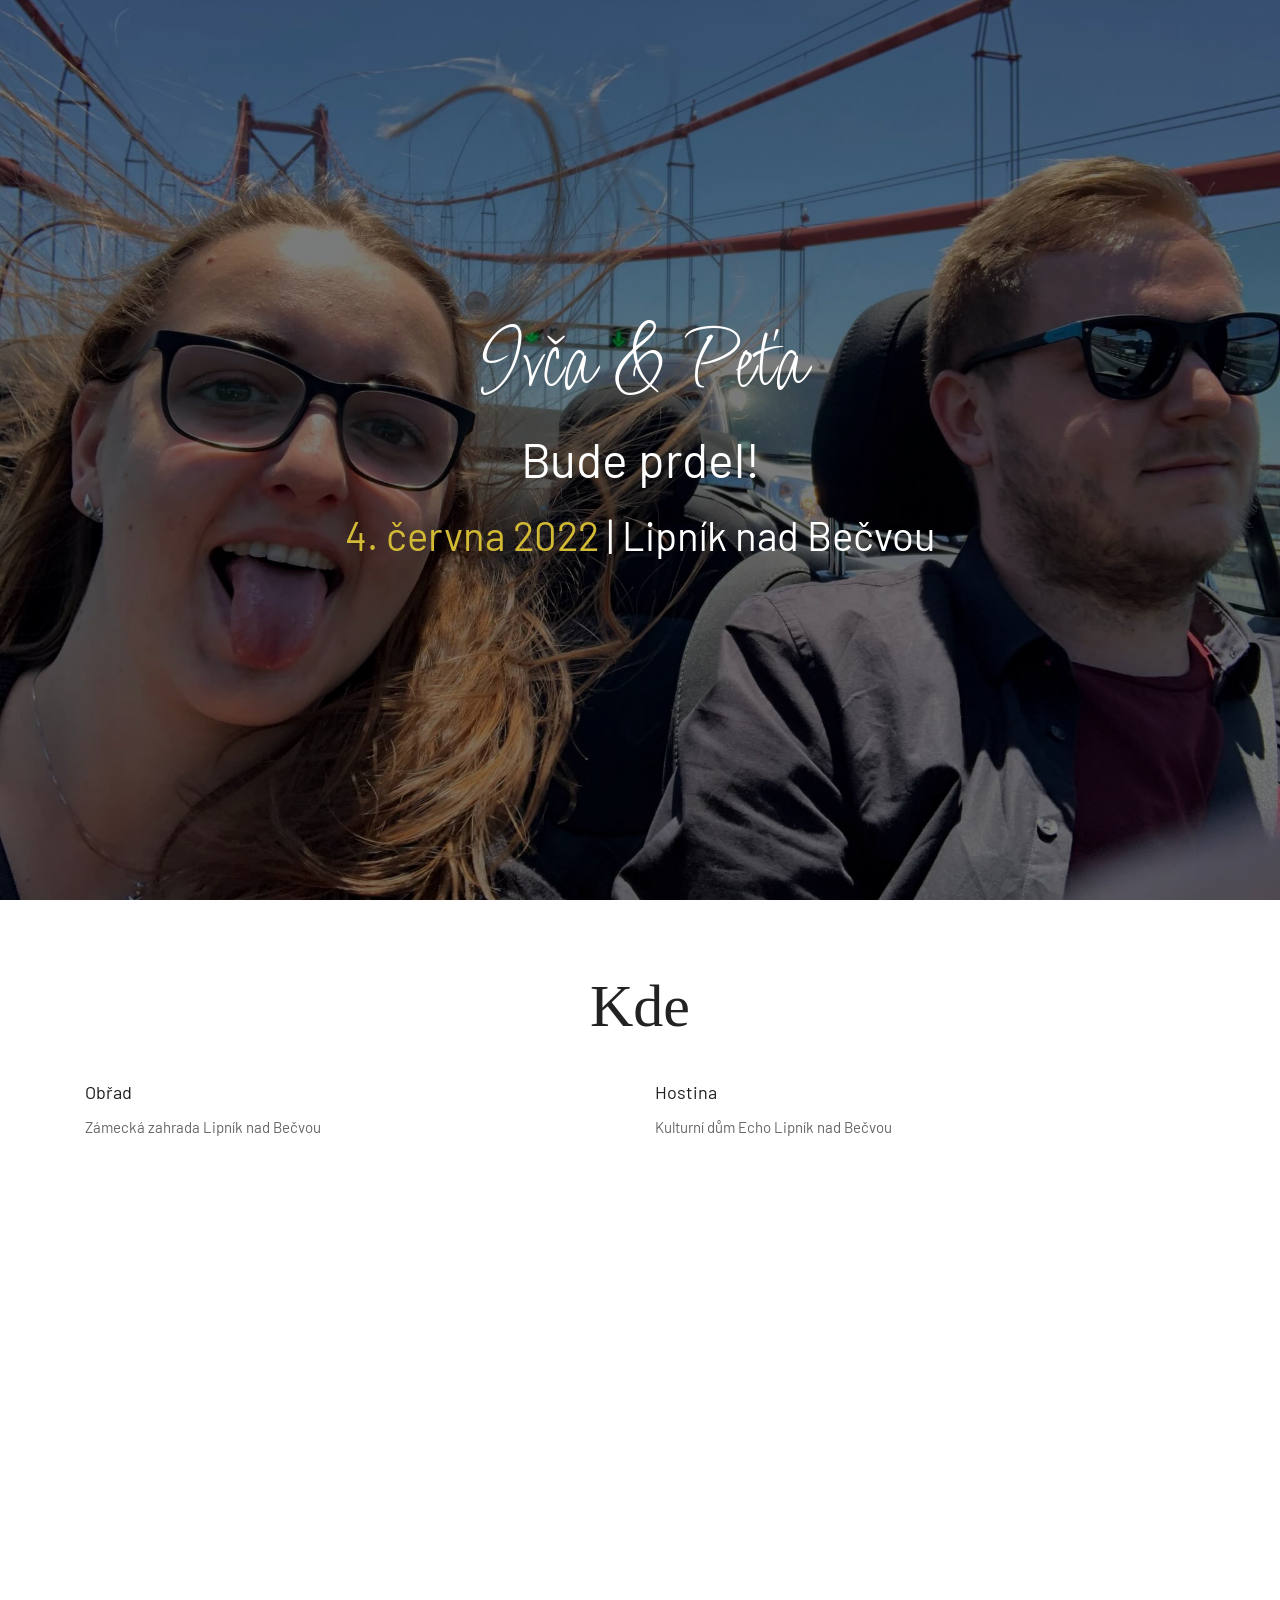
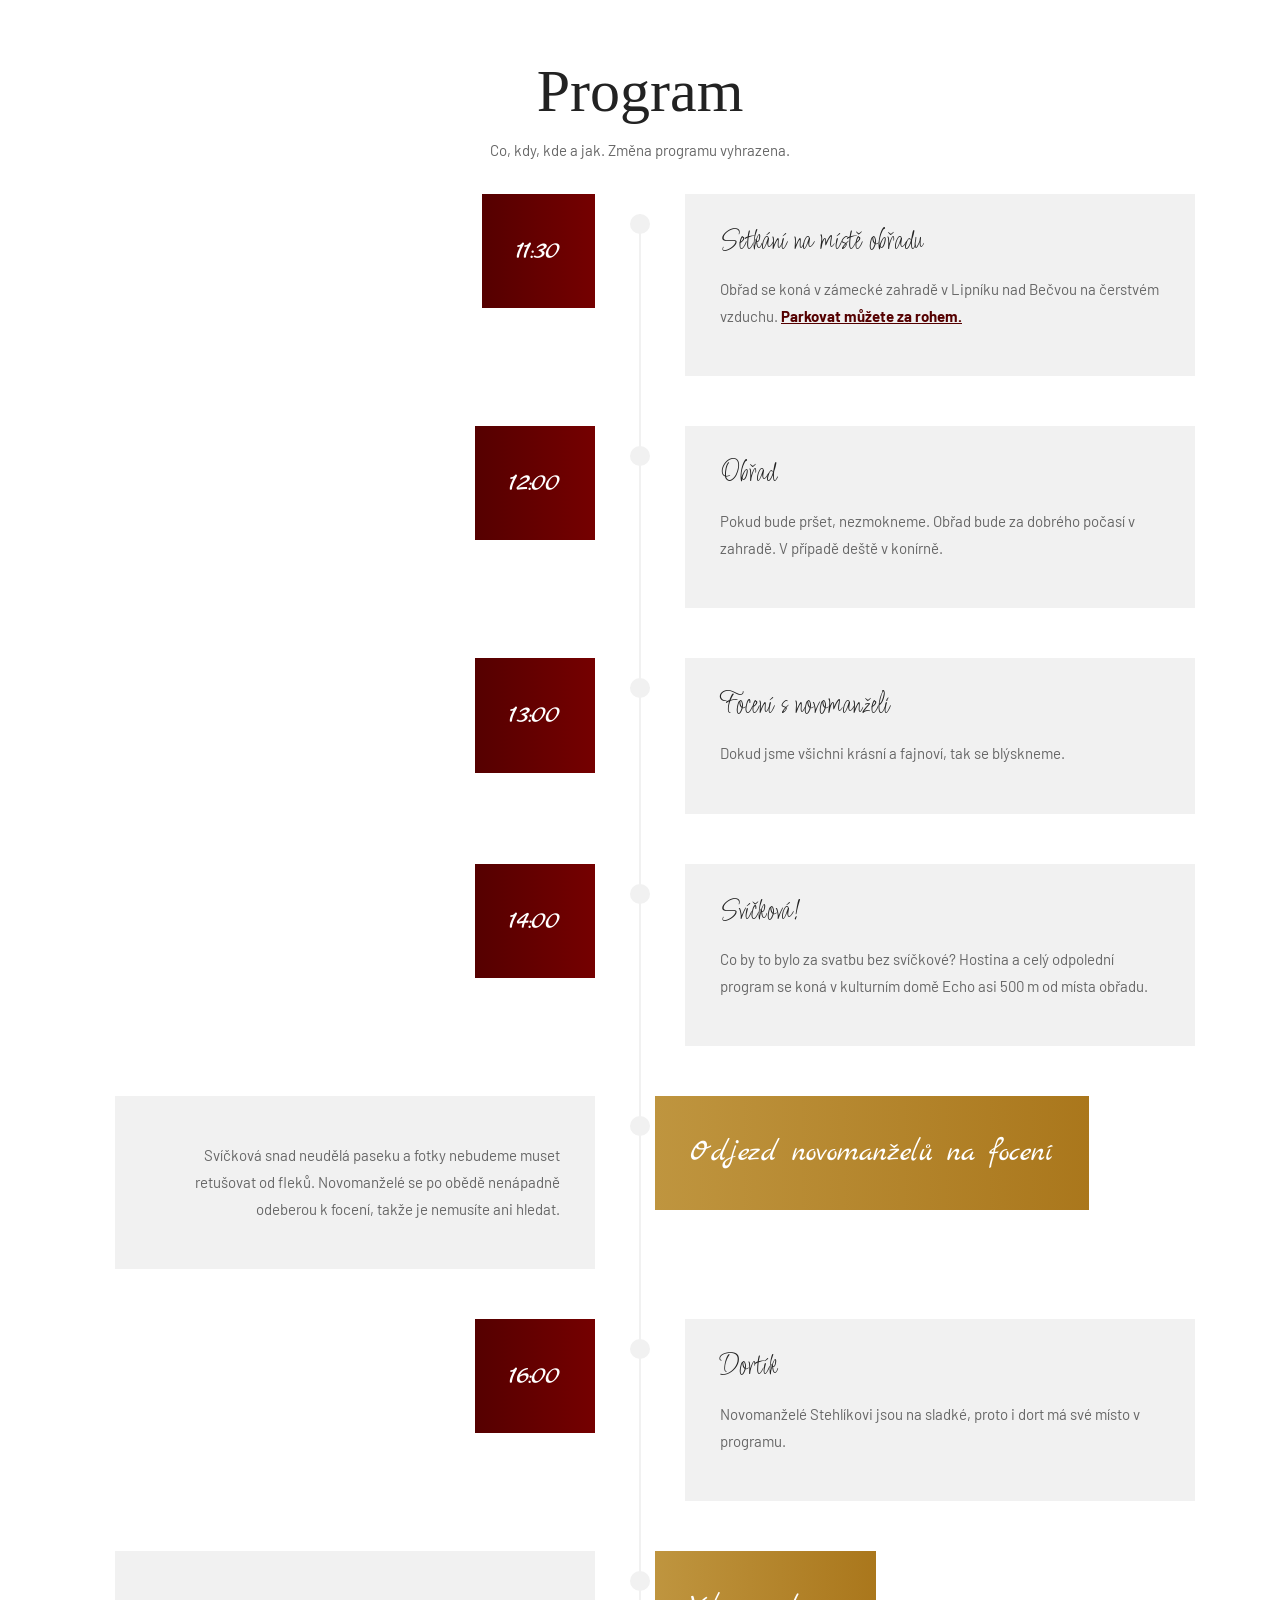
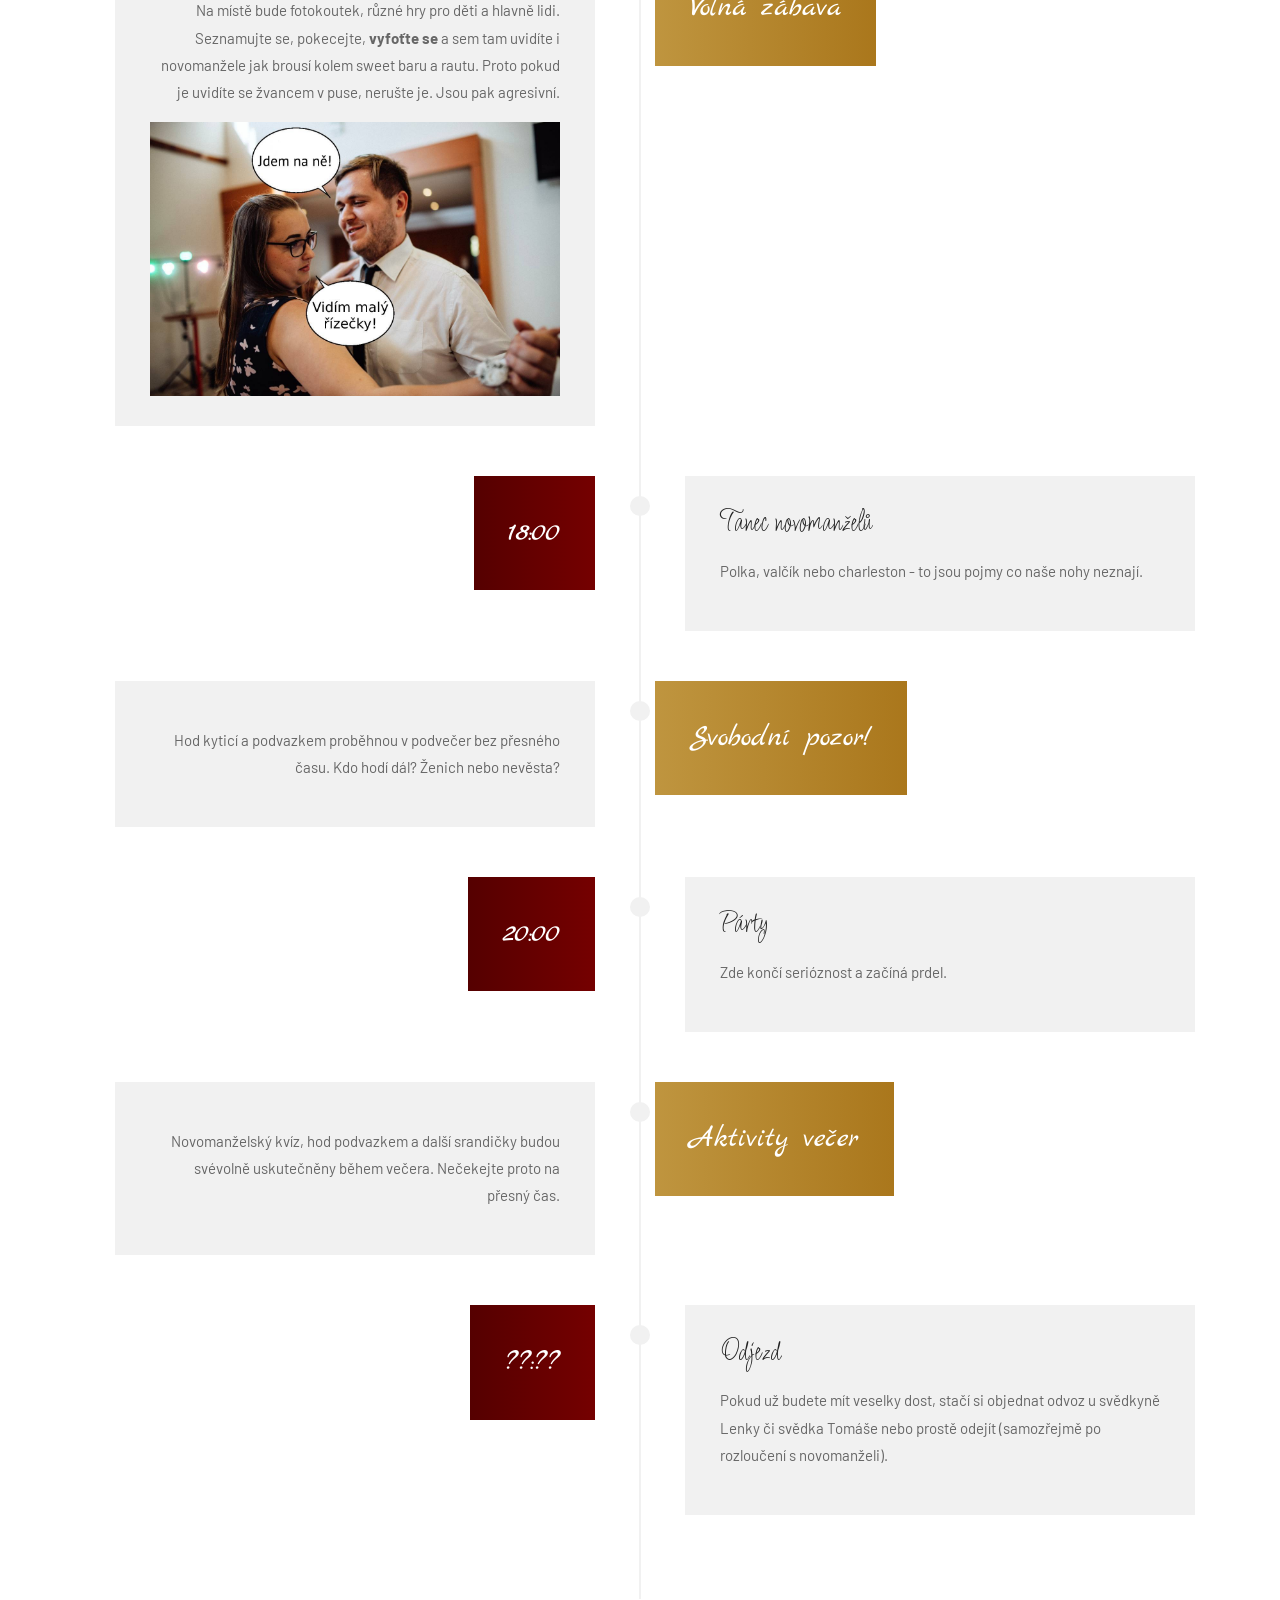
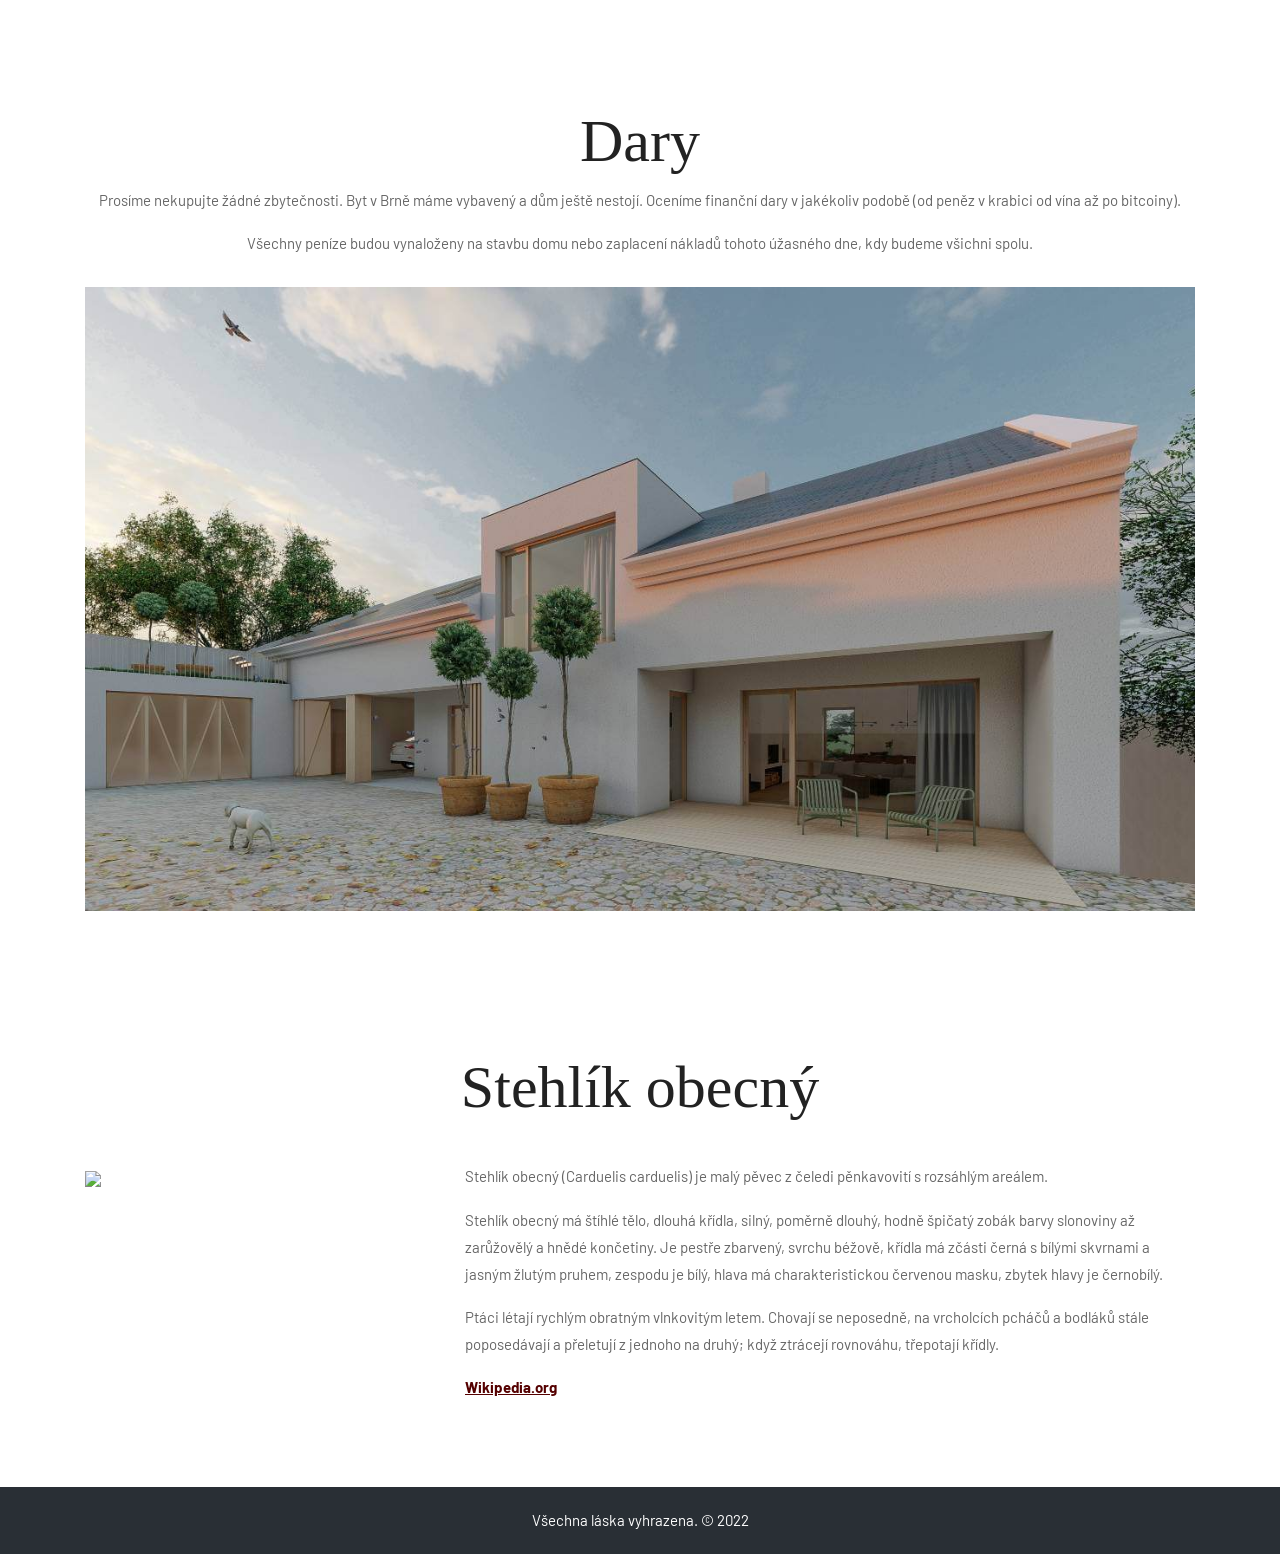
==== commit a3e838da: "fix: double section" ====
--- a/index.html
+++ b/index.html
@@ -271,25 +271,6 @@
 				</div>
 			</div>
 
-			<div class="row timeline-element separline">
-				<div class="timeline-date-panel col-xs-12 col-md-6  align-left">
-                    <div class="time-line-date-content">
-                        <p class="mbr-timeline-date mbr-fonts-style display-font">
-							17:50
-                        </p>
-                    </div>
-				</div>
-				<span class="iconBackground"></span>
-				<div class="col-xs-12 col-md-6 align-left">
-					<div class="timeline-text-content">
-						<h4 class="mbr-timeline-title pb-3 mbr-fonts-style display-font">Hod kyticí a podvazkem</h4>
-						<p class="mbr-timeline-text mbr-fonts-style display-7">
-						   Kdo hodí dál? Ženich nebo nevěsta?
-						</p>
-					 </div>
-				</div>
-			</div>
-
 			<div class="row timeline-element reverse separline">
 				<div class="timeline-date-panel col-xs-12 col-md-6  align-left">
                     <div class="time-line-date-content">
@@ -303,7 +284,7 @@
 					<div class="timeline-text-content">
 						<h4 class="mbr-timeline-title pb-3 mbr-fonts-style display-font"></h4>
 						<p class="mbr-timeline-text mbr-fonts-style display-7">
-						   Hod kyticí a podvazkem proběhnou v podvečer bez přesného času.
+						   Hod kyticí a podvazkem proběhnou v podvečer bez přesného času. Kdo hodí dál? Ženich nebo nevěsta?
 						</p>
 					 </div>
 				</div>
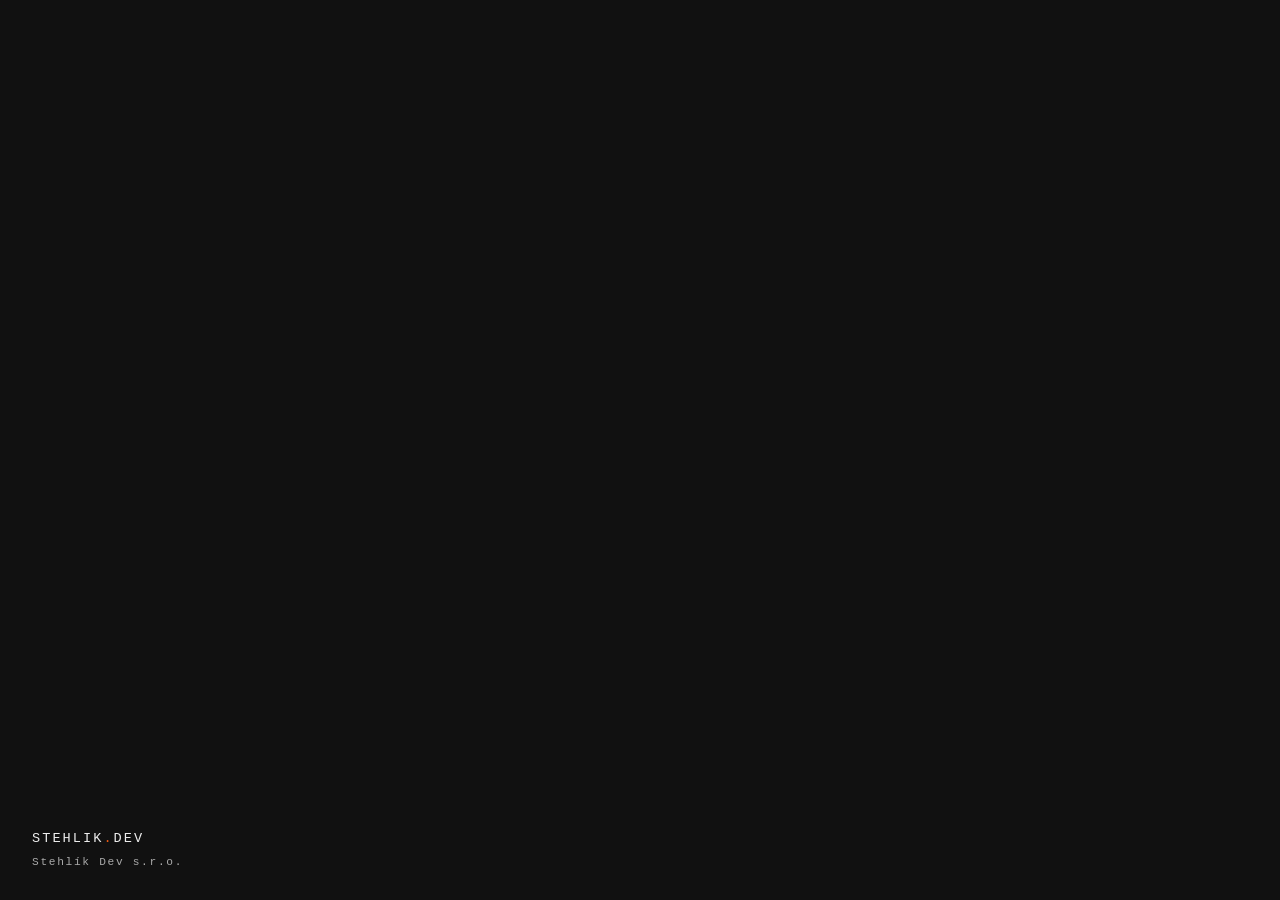
==== commit 5e347879: "new website moving svatba to /svatba" ====
--- a/index.html
+++ b/index.html
@@ -1,417 +1,563 @@
-<!DOCTYPE html>
-<html lang="en"><!-- Basic -->
-<head>
-	<meta charset="utf-8">
-    <meta http-equiv="X-UA-Compatible" content="IE=edge">
-
-    <!-- Mobile Metas -->
-    <meta name="viewport" content="width=device-width, minimum-scale=1.0, maximum-scale=1.0, user-scalable=no">
-
-     <!-- Site Metas -->
-    <title>💝 Ivča & Petr</title>
-    <meta name="keywords" content="">
-    <meta name="description" content="">
-    <meta name="author" content="">
-
-    <!-- Bootstrap CSS -->
-    <link rel="stylesheet" href="css/bootstrap.min.css">
-	<!-- Site CSS -->
-    <link rel="stylesheet" href="css/style.css">
-    <!-- Responsive CSS -->
-    <link rel="stylesheet" href="css/responsive.css">
-    <!-- Custom CSS -->
-    <link rel="stylesheet" href="css/custom.css">
-
-    <!--[if lt IE 9]>
-      <script src="https://oss.maxcdn.com/libs/html5shiv/3.7.0/html5shiv.js"></script>
-      <script src="https://oss.maxcdn.com/libs/respond.js/1.4.2/respond.min.js"></script>
-    <![endif]-->
-
-</head>
-<body id="home" data-spy="scroll" data-target="#navbar-wd" data-offset="98">
-	<!-- Start header -->
-
-	<!-- End header -->
-
-	<!-- Start Banner -->
-	<div class="ulockd-home-slider">
-		<div class="container-fluid">
-			<div class="row">
-				<div class="col-md-12 col-lg-12 top-image">
-					<div class="lbox-caption">
-						<div class="lbox-details">
-							<h1>Ivča & Peťa</h1>
-							<h2>Bude prdel!</h2>
-							<p><strong>4. června 2022</strong> | Lipník nad Bečvou</p>
-						</div>
-					</div>
-				</div><!-- .pogoSlider -->
-			</div>
-		</div>
-	</div>
-	<!-- End Banner -->
-
-	<!-- Start About us -->
-	<div id="about" class="about-box">
-		<div class="about-a1">
-			<div class="container">
-				<div class="row">
-					<div class="col-lg-12 col-md-12 col-sm-12">
-						<div class="row">
-							<div class="col-lg-12">
-								<div class="title-box">
-									<h2>Kde</h2>
-								</div>
-							</div>
-						</div>
-						<div class="row align-items-center about-main-info">
-							<div class="col-lg-6 col-md-6 col-sm-12">
-								<h3>Obřad</h3>
-								<p>Zámecká zahrada Lipník nad Bečvou</p>
-								<iframe style="border:none; width: 100%;" src="https://frame.mapy.cz/s/nacolapoco" height="350" frameborder="0"></iframe>
-
-							</div>
-
-							<div class="col-lg-6 col-md-6 col-sm-12">
-								<h3>Hostina</h3>
-								<p>Kulturní dům Echo Lipník nad Bečvou</p>
-								<iframe style="border:none; width: 100%;" src="https://frame.mapy.cz/s/peparekeka" height="350" frameborder="0"></iframe>
-
-							</div>
-
-						</div>
-					</div>
-				</div>
-			</div>
-		</div>
-	</div>
-	<!-- End About us -->
-
-	<!-- Start Story -->
-	<div id="story" class="story-box main-timeline-box">
-		<div class="container">
-			<div class="row">
-				<div class="col-lg-12">
-					<div class="title-box">
-						<h2>Program</h2>
-						<p>Co, kdy, kde a jak. Změna programu vyhrazena.</p>
-					</div>
-				</div>
-			</div>
-			<div class="row timeline-element separline">
-				<div class="timeline-date-panel col-xs-12 col-md-6  align-left">
-                    <div class="time-line-date-content">
-                        <p class="mbr-timeline-date mbr-fonts-style display-font">
-                            11:30
-                        </p>
-                    </div>
-				</div>
-				<span class="iconBackground"></span>
-				<div class="col-xs-12 col-md-6 align-left">
-					<div class="timeline-text-content">
-						<h4 class="mbr-timeline-title pb-3 mbr-fonts-style display-font">Setkání na místě obřadu</h4>
-						<p class="mbr-timeline-text mbr-fonts-style display-7">
-							Obřad se koná v zámecké zahradě v Lipníku nad Bečvou na čerstvém vzduchu. <a href="https://mapy.cz/s/puzorakugu" target="_blank">Parkovat můžete za rohem.</a>
-						</p>
-					 </div>
-				</div>
-			</div>
-
-			<!--div class="row timeline-element reverse separline">
-				<div class="timeline-date-panel col-xs-12 col-md-6  align-left">
-                    <div class="time-line-date-content">
-                        <p class="mbr-timeline-date mbr-fonts-style display-font">
-                            Občerstvení před obřadem
-                        </p>
-                    </div>
-				</div>
-				<span class="iconBackground"></span>
-				<div class="col-xs-12 col-md-6 align-right">
-					<div class="timeline-text-content">
-						<h4 class="mbr-timeline-title pb-3 mbr-fonts-style display-font"></h4>
-						<p class="mbr-timeline-text mbr-fonts-style display-7">
-						   Před obřadem vás nenecháme na suchu. Na místě bude drobné občerstvení a pití všech barev a chutí.
-						</p>
-					 </div>
-				</div>
-			</div-->
-
-			<div class="row timeline-element separline">
-				<div class="timeline-date-panel col-xs-12 col-md-6  align-left">
-                    <div class="time-line-date-content">
-                        <p class="mbr-timeline-date mbr-fonts-style display-font">
-                            12:00
-                        </p>
-                    </div>
-				</div>
-				<span class="iconBackground"></span>
-				<div class="col-xs-12 col-md-6 align-left">
-					<div class="timeline-text-content">
-						<h4 class="mbr-timeline-title pb-3 mbr-fonts-style display-font">Obřad</h4>
-						<p class="mbr-timeline-text mbr-fonts-style display-7">
-						   Pokud bude pršet, nezmokneme. Obřad bude za dobrého počasí v zahradě. V případě deště v konírně.
-						</p>
-					 </div>
-				</div>
-			</div>
-
-			<div class="row timeline-element separline">
-				<div class="timeline-date-panel col-xs-12 col-md-6  align-left">
-                    <div class="time-line-date-content">
-                        <p class="mbr-timeline-date mbr-fonts-style display-font">
-                            13:00
-                        </p>
-                    </div>
-				</div>
-				<span class="iconBackground"></span>
-				<div class="col-xs-12 col-md-6 align-left">
-					<div class="timeline-text-content">
-						<h4 class="mbr-timeline-title pb-3 mbr-fonts-style display-font">Focení s novomanželi</h4>
-						<p class="mbr-timeline-text mbr-fonts-style display-7">
-						   Dokud jsme všichni krásní a fajnoví, tak se blýskneme.
-						</p>
-					 </div>
-				</div>
-			</div>
-
-			<div class="row timeline-element separline">
-				<div class="timeline-date-panel col-xs-12 col-md-6  align-left">
-                    <div class="time-line-date-content">
-                        <p class="mbr-timeline-date mbr-fonts-style display-font">
-							14:00
-                        </p>
-                    </div>
-				</div>
-				<span class="iconBackground"></span>
-				<div class="col-xs-12 col-md-6 align-left">
-					<div class="timeline-text-content">
-						<h4 class="mbr-timeline-title pb-3 mbr-fonts-style display-font">Svíčková!</h4>
-						<p class="mbr-timeline-text mbr-fonts-style display-7">
-						   Co by to bylo za svatbu bez svíčkové? Hostina a celý odpolední program se koná v kulturním domě Echo asi 500 m od místa obřadu.
-						</p>
-					 </div>
-				</div>
-			</div>
-
-			<div class="row timeline-element reverse separline">
-				<div class="timeline-date-panel col-xs-12 col-md-6  align-left">
-                    <div class="time-line-date-content">
-                        <p class="mbr-timeline-date mbr-fonts-style display-font">
-                            Odjezd novomanželů na focení
-                        </p>
-                    </div>
-				</div>
-				<span class="iconBackground"></span>
-				<div class="col-xs-12 col-md-6 align-right">
-					<div class="timeline-text-content">
-						<h4 class="mbr-timeline-title pb-3 mbr-fonts-style display-font"></h4>
-						<p class="mbr-timeline-text mbr-fonts-style display-7">
-						   Svíčková snad neudělá paseku a fotky nebudeme muset retušovat od fleků. Novomanželé se po obědě nenápadně odeberou k focení, takže je nemusíte ani hledat.
-						</p>
-					 </div>
-				</div>
-			</div>
-
-			<div class="row timeline-element separline">
-				<div class="timeline-date-panel col-xs-12 col-md-6  align-left">
-                    <div class="time-line-date-content">
-                        <p class="mbr-timeline-date mbr-fonts-style display-font">
-							16:00
-                        </p>
-                    </div>
-				</div>
-				<span class="iconBackground"></span>
-				<div class="col-xs-12 col-md-6 align-left">
-					<div class="timeline-text-content">
-						<h4 class="mbr-timeline-title pb-3 mbr-fonts-style display-font">Dortík</h4>
-						<p class="mbr-timeline-text mbr-fonts-style display-7">
-						   Novomanželé Stehlíkovi jsou na sladké, proto i dort má své místo v programu.
-						</p>
-					 </div>
-				</div>
-			</div>
-
-			<div class="row timeline-element reverse separline">
-				<div class="timeline-date-panel col-xs-12 col-md-6  align-left">
-                    <div class="time-line-date-content">
-                        <p class="mbr-timeline-date mbr-fonts-style display-font">
-							Volná zábava
-                        </p>
-                    </div>
-				</div>
-				<span class="iconBackground"></span>
-				<div class="col-xs-12 col-md-6 align-right">
-					<div class="timeline-text-content">
-						<h4 class="mbr-timeline-title pb-3 mbr-fonts-style display-font"></h4>
-						<p class="mbr-timeline-text mbr-fonts-style display-7">
-							Na místě bude fotokoutek, různé hry pro děti a hlavně lidi. Seznamujte se, pokecejte, <strong>vyfoťte se</strong> a sem tam uvidíte i novomanžele jak brousí kolem sweet baru a rautu.
-							Proto pokud je uvidíte se žvancem v puse, nerušte je. Jsou pak agresivní.
-						</p>
-						<img src="images/rizecky.jpg" class="img-fluid">
-					 </div>
-				</div>
-			</div>
-
-			<div class="row timeline-element separline">
-				<div class="timeline-date-panel col-xs-12 col-md-6  align-left">
-                    <div class="time-line-date-content">
-                        <p class="mbr-timeline-date mbr-fonts-style display-font">
-							18:00
-                        </p>
-                    </div>
-				</div>
-				<span class="iconBackground"></span>
-				<div class="col-xs-12 col-md-6 align-left">
-					<div class="timeline-text-content">
-						<h4 class="mbr-timeline-title pb-3 mbr-fonts-style display-font">Tanec novomanželů</h4>
-						<p class="mbr-timeline-text mbr-fonts-style display-7">
-						   Polka, valčík nebo charleston - to jsou pojmy co naše nohy neznají.
-						</p>
-					 </div>
-				</div>
-			</div>
-
-			<div class="row timeline-element reverse separline">
-				<div class="timeline-date-panel col-xs-12 col-md-6  align-left">
-                    <div class="time-line-date-content">
-                        <p class="mbr-timeline-date mbr-fonts-style display-font">
-                            Svobodní pozor!
-                        </p>
-                    </div>
-				</div>
-				<span class="iconBackground"></span>
-				<div class="col-xs-12 col-md-6 align-right">
-					<div class="timeline-text-content">
-						<h4 class="mbr-timeline-title pb-3 mbr-fonts-style display-font"></h4>
-						<p class="mbr-timeline-text mbr-fonts-style display-7">
-						   Hod kyticí a podvazkem proběhnou v podvečer bez přesného času. Kdo hodí dál? Ženich nebo nevěsta?
-						</p>
-					 </div>
-				</div>
-			</div>
-
-			<div class="row timeline-element separline">
-				<div class="timeline-date-panel col-xs-12 col-md-6  align-left">
-                    <div class="time-line-date-content">
-                        <p class="mbr-timeline-date mbr-fonts-style display-font">
-							20:00
-                        </p>
-                    </div>
-				</div>
-				<span class="iconBackground"></span>
-				<div class="col-xs-12 col-md-6 align-left">
-					<div class="timeline-text-content">
-						<h4 class="mbr-timeline-title pb-3 mbr-fonts-style display-font">Párty</h4>
-						<p class="mbr-timeline-text mbr-fonts-style display-7">
-						   Zde končí serióznost a začíná prdel.
-						</p>
-					 </div>
-				</div>
-			</div>
-
-			<div class="row timeline-element reverse separline">
-				<div class="timeline-date-panel col-xs-12 col-md-6  align-left">
-                    <div class="time-line-date-content">
-                        <p class="mbr-timeline-date mbr-fonts-style display-font">
-                            Aktivity večer
-                        </p>
-                    </div>
-				</div>
-				<span class="iconBackground"></span>
-				<div class="col-xs-12 col-md-6 align-right">
-					<div class="timeline-text-content">
-						<h4 class="mbr-timeline-title pb-3 mbr-fonts-style display-font"></h4>
-						<p class="mbr-timeline-text mbr-fonts-style display-7">
-						   Novomanželský kvíz, hod podvazkem a další srandičky budou svévolně uskutečněny během večera. Nečekejte proto na přesný čas.
-						</p>
-					 </div>
-				</div>
-			</div>
-
-			<div class="row timeline-element separline">
-				<div class="timeline-date-panel col-xs-12 col-md-6  align-left">
-                    <div class="time-line-date-content">
-                        <p class="mbr-timeline-date mbr-fonts-style display-font">
-							??:??
-                        </p>
-                    </div>
-				</div>
-				<span class="iconBackground"></span>
-				<div class="col-xs-12 col-md-6 align-left">
-					<div class="timeline-text-content">
-						<h4 class="mbr-timeline-title pb-3 mbr-fonts-style display-font">Odjezd</h4>
-						<p class="mbr-timeline-text mbr-fonts-style display-7">
-						   Pokud už budete mít veselky dost, stačí si objednat odvoz u svědkyně Lenky či svědka Tomáše nebo prostě odejít (samozřejmě po rozloučení s novomanželi).
-						</p>
-					 </div>
-				</div>
-			</div>
-
-		</div>
-	</div>
-	<!-- End Story -->
-
-	<div id="dary" class="story-box main-timeline-box">
-		<div class="container">
-			<div class="row">
-				<div class="col-lg-12">
-					<div class="title-box">
-						<h2>Dary</h2>
-						<p>Prosíme nekupujte žádné zbytečnosti. Byt v Brně máme vybavený a dům ještě nestojí. Oceníme finanční dary v jakékoliv podobě (od peněz v krabici od vína až po bitcoiny).</p>
-						<p>Všechny peníze budou vynaloženy na stavbu domu nebo zaplacení nákladů tohoto úžasného dne, kdy budeme všichni spolu.</p>
-					</div>
-
-					<div class="dvur-img">
-						<img src="images/dvur.jpg" class="img-fluid">
-					</div>
-				</div>
-			</div>
-		</div>
-	</div>
-
-	<div id="stehlik" class="story-box main-timeline-box">
-		<div class="container">
-			<div class="row">
-				<div class="col-lg-12 title-box">
-					<h2>Stehlík obecný</h2>
-				</div>
-
-				<div class="col-lg-4">
-					<img src="//upload.wikimedia.org/wikipedia/commons/thumb/f/fd/European_Goldfinch_on_Spear_Thistle.jpg/255px-European_Goldfinch_on_Spear_Thistle.jpg" class="img-fluid">
-				</div>
-				<div class="col-lg-8">
-					<p>Stehlík obecný (Carduelis carduelis) je malý pěvec z čeledi pěnkavovití s rozsáhlým areálem. </p>
-					<p>Stehlík obecný má štíhlé tělo, dlouhá křídla, silný, poměrně dlouhý, hodně špičatý zobák barvy slonoviny až zarůžovělý a hnědé končetiny. Je pestře zbarvený, svrchu béžově, křídla má zčásti černá s bílými skvrnami a jasným žlutým pruhem, zespodu je bílý, hlava má charakteristickou červenou masku, zbytek hlavy je černobílý. </p>
-					<p>Ptáci létají rychlým obratným vlnkovitým letem. Chovají se neposedně, na vrcholcích pcháčů a bodláků stále poposedávají a přeletují z jednoho na druhý; když ztrácejí rovnováhu, třepotají křídly.</p>
-					<p><a href="https://cs.wikipedia.org/wiki/Stehl%C3%ADk_obecn%C3%BD" target="_blank">Wikipedia.org</a> </p>
-				</div>
-			</div>
-		</div>
-	</div>
-
-	<!-- Start Footer -->
-	<footer class="footer-box">
-		<div class="container">
-			<div class="row">
-				<div class="col-lg-12">
-					<p class="footer-company-name">Všechna láska vyhrazena. &copy; 2022</p>
-				</div>
-			</div>
-		</div>
-	</footer>
-	<!-- End Footer -->
-
-	<!-- ALL JS FILES -->
-	<script src="js/jquery.min.js"></script>
-	<script src="js/popper.min.js"></script>
-	<script src="js/bootstrap.min.js"></script>
-    <!-- ALL PLUGINS -->
-<!--	<script src="js/jquery.magnific-popup.min.js"></script>-->
-<!--    <script src="js/jquery.pogo-slider.min.js"></script>-->
-<!--	<script src="js/slider-index.js"></script>-->
-<!--	<script src="js/smoothscroll.js"></script>-->
-<!--	<script src="js/form-validator.min.js"></script>-->
-<!--    <script src="js/contact-form-script.js"></script>-->
-<!--    <script src="js/custom.js"></script>-->
-</body>
-</html>+<!doctype html>
+<html lang="en">
+  <head>
+    <meta charset="UTF-8" />
+    <title>Petr.dev</title>
+    <meta name="description" content="Experience Flying Toasters." />
+    <meta name="viewport" content="width=device-width, initial-scale=1.0" />
+    <link rel="shortcut icon" href="./img/favicon.png" />
+    <link rel="stylesheet" href="base.css" />
+    <style>
+      .toaster {
+        position: absolute;
+        width: 64px;
+        height: 64px;
+        background-image: url("./img/toaster-sprite.gif");
+      }
+      .toast {
+        position: absolute;
+        width: 64px;
+        height: 64px;
+        background-image: url("./img/toast1.gif");
+      }
+
+      /**
+     * Toaster Animations
+     *
+     * There are several kinds of toaster animations, marked as t1, t2, & t3.
+     *
+     * T1 is fastest speed
+     * T2 is mid speed & flaps out of sequence with T1
+     * T3 is the common speed
+     * T4 is a delayed batch going at the fastest speed
+     * T5, T6, T7, T8, & T9 are a delayed batch of toasters going at the common speed
+     */
+      .t1 {
+        -webkit-animation:
+          flap 0.2s steps(4) infinite alternate,
+          fly 10s linear infinite;
+        -moz-animation:
+          flap 0.2s steps(4) infinite alternate,
+          fly 10s linear infinite;
+        -ms-animation:
+          flap 0.2s steps(4) infinite alternate,
+          fly 10s linear infinite;
+        -o-animation:
+          flap 0.2s steps(4) infinite alternate,
+          fly 10s linear infinite;
+        animation:
+          flap 0.2s steps(4) infinite alternate,
+          fly 10s linear infinite;
+      }
+      .t2 {
+        -webkit-animation:
+          flap 0.2s steps(4) infinite alternate-reverse,
+          fly 16s linear infinite;
+        -moz-animation:
+          flap 0.2s steps(4) infinite alternate-reverse,
+          fly 16s linear infinite;
+        -ms-animation:
+          flap 0.2s steps(4) infinite alternate-reverse,
+          fly 16s linear infinite;
+        -o-animation:
+          flap 0.2s steps(4) infinite alternate-reverse,
+          fly 16s linear infinite;
+        animation:
+          flap 0.2s steps(4) infinite alternate-reverse,
+          fly 16s linear infinite;
+      }
+      .t3 {
+        -webkit-animation:
+          flap 0.2s steps(4) infinite alternate,
+          fly 24s linear infinite;
+        -moz-animation:
+          flap 0.2s steps(4) infinite alternate,
+          fly 24s linear infinite;
+        -ms-animation:
+          flap 0.2s steps(4) infinite alternate,
+          fly 24s linear infinite;
+        -o-animation:
+          flap 0.2s steps(4) infinite alternate,
+          fly 24s linear infinite;
+        animation:
+          flap 0.2s steps(4) infinite alternate,
+          fly 24s linear infinite;
+      }
+      .t4 {
+        -webkit-animation:
+          flap 0.2s steps(4) infinite alternate,
+          fly 10s 5s linear infinite;
+        -moz-animation:
+          flap 0.2s steps(4) infinite alternate,
+          fly 10s 5s linear infinite;
+        -ms-animation:
+          flap 0.2s steps(4) infinite alternate,
+          fly 10s 5s linear infinite;
+        -o-animation:
+          flap 0.2s steps(4) infinite alternate,
+          fly 10s 5s linear infinite;
+        animation:
+          flap 0.2s steps(4) infinite alternate,
+          fly 10s 5s linear infinite;
+      }
+      .t5 {
+        -webkit-animation:
+          flap 0.2s steps(4) infinite alternate-reverse,
+          fly 24s 4s linear infinite;
+        -moz-animation:
+          flap 0.2s steps(4) infinite alternate-reverse,
+          fly 24s 4s linear infinite;
+        -ms-animation:
+          flap 0.2s steps(4) infinite alternate-reverse,
+          fly 24s 4s linear infinite;
+        -o-animation:
+          flap 0.2s steps(4) infinite alternate-reverse,
+          fly 24s 4s linear infinite;
+        animation:
+          flap 0.2s steps(4) infinite alternate-reverse,
+          fly 24s 4s linear infinite;
+      }
+      .t6 {
+        -webkit-animation:
+          flap 0.2s steps(4) infinite alternate,
+          fly 24s 8s linear infinite;
+        -moz-animation:
+          flap 0.2s steps(4) infinite alternate,
+          fly 24s 8s linear infinite;
+        -ms-animation:
+          flap 0.2s steps(4) infinite alternate,
+          fly 24s 8s linear infinite;
+        -o-animation:
+          flap 0.2s steps(4) infinite alternate,
+          fly 24s 8s linear infinite;
+        animation:
+          flap 0.2s steps(4) infinite alternate,
+          fly 24s 8s linear infinite;
+      }
+      .t7 {
+        -webkit-animation:
+          flap 0.2s steps(4) infinite alternate-reverse,
+          fly 24s 12s linear infinite;
+        -moz-animation:
+          flap 0.2s steps(4) infinite alternate-reverse,
+          fly 24s 12s linear infinite;
+        -ms-animation:
+          flap 0.2s steps(4) infinite alternate-reverse,
+          fly 24s 12s linear infinite;
+        -o-animation:
+          flap 0.2s steps(4) infinite alternate-reverse,
+          fly 24s 12s linear infinite;
+        animation:
+          flap 0.2s steps(4) infinite alternate-reverse,
+          fly 24s 12s linear infinite;
+      }
+      .t8 {
+        -webkit-animation:
+          flap 0.2s steps(4) infinite alternate,
+          fly 24s 16s linear infinite;
+        -moz-animation:
+          flap 0.2s steps(4) infinite alternate,
+          fly 24s 16s linear infinite;
+        -ms-animation:
+          flap 0.2s steps(4) infinite alternate,
+          fly 24s 16s linear infinite;
+        -o-animation:
+          flap 0.2s steps(4) infinite alternate,
+          fly 24s 16s linear infinite;
+        animation:
+          flap 0.2s steps(4) infinite alternate,
+          fly 24s 16s linear infinite;
+      }
+      .t9 {
+        -webkit-animation:
+          flap 0.2s steps(4) infinite alternate-reverse,
+          fly 24s 20s linear infinite;
+        -moz-animation:
+          flap 0.2s steps(4) infinite alternate-reverse,
+          fly 24s 20s linear infinite;
+        -ms-animation:
+          flap 0.2s steps(4) infinite alternate-reverse,
+          fly 24s 20s linear infinite;
+        -o-animation:
+          flap 0.2s steps(4) infinite alternate-reverse,
+          fly 24s 20s linear infinite;
+        animation:
+          flap 0.2s steps(4) infinite alternate-reverse,
+          fly 24s 20s linear infinite;
+      }
+      /**
+     * Toast Animations
+     *
+     * There are several kinds of toaster animations, marked as ts1, ts2, & ts3.
+     *
+     * Tst1 is fast
+     * Tst2 is mid speed
+     * Tst3 is the common speed
+     * Tst4 is a delayed batch of toast going at the common speed
+     */
+      .tst1 {
+        -webkit-animation: fly 10s linear infinite;
+        -moz-animation: fly 10s linear infinite;
+        -ms-animation: fly 10s linear infinite;
+        -o-animation: fly 10s linear infinite;
+        animation: fly 10s linear infinite;
+      }
+      .tst2 {
+        -webkit-animation: fly 16s linear infinite;
+        -moz-animation: fly 16s linear infinite;
+        -ms-animation: fly 16s linear infinite;
+        -o-animation: fly 16s linear infinite;
+        animation: fly 16s linear infinite;
+      }
+      .tst3 {
+        -webkit-animation: fly 24s linear infinite;
+        -moz-animation: fly 24s linear infinite;
+        -ms-animation: fly 24s linear infinite;
+        -o-animation: fly 24s linear infinite;
+        animation: fly 24s linear infinite;
+      }
+      .tst4 {
+        -webkit-animation: fly 24s 12s linear infinite;
+        -moz-animation: fly 24s 12s linear infinite;
+        -ms-animation: fly 24s 12s linear infinite;
+        -o-animation: fly 24s 12s linear infinite;
+        animation: fly 24s 12s linear infinite;
+      }
+
+      /**
+     * Starting positions of objects (both toast & toasters).
+     *  - There is a different position for each object to prevent overlapping.
+     *  - We use percentages in order to accommodate for all window dimensions.
+     *  - Use -6% as the smallest amount for remaining off-screen.
+     *  - Organized into reverse "L" shaped batches to keep a constant flow.
+     */
+      /* Batch 1 (-10% to -20%) */
+      /* Top edge, from right to left */
+      .p6 {
+        right: -2%;
+        top: -17%;
+      }
+      .p7 {
+        right: 10%;
+        top: -19%;
+      }
+      .p8 {
+        right: 20%;
+        top: -18%;
+      }
+      .p9 {
+        right: 30%;
+        top: -20%;
+      }
+      .p10 {
+        right: 40%;
+        top: -21%;
+      }
+      .p11 {
+        right: 50%;
+        top: -18%;
+      }
+      .p12 {
+        right: 60%;
+        top: -20%;
+      }
+      /* Right side, from top to bottom */
+      .p13 {
+        right: -17%;
+        top: 10%;
+      }
+      .p14 {
+        right: -19%;
+        top: 20%;
+      }
+      .p15 {
+        right: -21%;
+        top: 30%;
+      }
+      .p16 {
+        right: -23%;
+        top: 50%;
+      }
+      .p17 {
+        right: -25%;
+        top: 70%;
+      }
+
+      /* Batch 2 (-20% to -40%) */
+      /* Top edge, from right to left */
+      .p18 {
+        right: 0%;
+        top: -26%;
+      }
+      .p19 {
+        right: 10%;
+        top: -20%;
+      }
+      .p20 {
+        right: 20%;
+        top: -36%;
+      }
+      .p21 {
+        right: 30%;
+        top: -24%;
+      }
+      .p22 {
+        right: 40%;
+        top: -33%;
+      }
+      .p23 {
+        right: 60%;
+        top: -40%;
+      }
+      /* Right side, from top to bottom */
+      .p24 {
+        right: -26%;
+        top: 10%;
+      }
+      .p25 {
+        right: -36%;
+        top: 30%;
+      }
+      .p26 {
+        right: -29%;
+        top: 50%;
+      }
+
+      /* Batch 3 (-40% to -60%)*/
+      /* Top edge, from right to left */
+      .p27 {
+        right: 0;
+        top: -46%;
+      }
+      .p28 {
+        right: 10%;
+        top: -56%;
+      }
+      .p29 {
+        right: 20%;
+        top: -49%;
+      }
+      .p30 {
+        right: 30%;
+        top: -60%;
+      }
+      /* Right side, from top to bottom */
+      .p31 {
+        right: -46%;
+        top: 10%;
+      }
+      .p32 {
+        right: -56%;
+        top: 20%;
+      }
+      .p33 {
+        right: -49%;
+        top: 30%;
+      }
+
+      /* Flapping animation */
+      @-webkit-keyframes flap {
+        from {
+          background-position: 0px;
+        }
+        to {
+          background-position: -256px;
+        }
+      }
+      @-moz-keyframes flap {
+        from {
+          background-position: 0px;
+        }
+        to {
+          background-position: -256px;
+        }
+      }
+      @-o-keyframes flap {
+        from {
+          background-position: 0px;
+        }
+        to {
+          background-position: -256px;
+        }
+      }
+      @keyframes flap {
+        from {
+          background-position: 0px;
+        }
+        to {
+          background-position: -256px;
+        }
+      }
+
+      /* Gliding animation using translate */
+      /* Moving 1600px, to accomodate for large screens */
+      @-webkit-keyframes fly {
+        from {
+          -webkit-transform: translate(0, 0);
+          -moz-transform: translate(0, 0);
+          -o-transform: translate(0, 0);
+          -ms-transform: translate(0, 0);
+          transform: translate(0, 0);
+        }
+        to {
+          -webkit-transform: translate(-1600px, 1600px);
+          -moz-transform: translate(-1600px, 1600px);
+          -o-transform: translate(-1600px, 1600px);
+          -ms-transform: translate(-1600px, 1600px);
+          transform: translate(-1600px, 1600px);
+        }
+      }
+      @-moz-keyframes fly {
+        from {
+          -webkit-transform: translate(0, 0);
+          -moz-transform: translate(0, 0);
+          -o-transform: translate(0, 0);
+          -ms-transform: translate(0, 0);
+          transform: translate(0, 0);
+        }
+        to {
+          -webkit-transform: translate(-1600px, 1600px);
+          -moz-transform: translate(-1600px, 1600px);
+          -o-transform: translate(-1600px, 1600px);
+          -ms-transform: translate(-1600px, 1600px);
+          transform: translate(-1600px, 1600px);
+        }
+      }
+      @-o-keyframes fly {
+        from {
+          -webkit-transform: translate(0, 0);
+          -moz-transform: translate(0, 0);
+          -o-transform: translate(0, 0);
+          -ms-transform: translate(0, 0);
+          transform: translate(0, 0);
+        }
+        to {
+          -webkit-transform: translate(-1600px, 1600px);
+          -moz-transform: translate(-1600px, 1600px);
+          -o-transform: translate(-1600px, 1600px);
+          -ms-transform: translate(-1600px, 1600px);
+          transform: translate(-1600px, 1600px);
+        }
+      }
+      @keyframes fly {
+        from {
+          -webkit-transform: translate(0, 0);
+          -moz-transform: translate(0, 0);
+          -o-transform: translate(0, 0);
+          -ms-transform: translate(0, 0);
+          transform: translate(0, 0);
+        }
+        to {
+          -webkit-transform: translate(-1600px, 1600px);
+          -moz-transform: translate(-1600px, 1600px);
+          -o-transform: translate(-1600px, 1600px);
+          -ms-transform: translate(-1600px, 1600px);
+          transform: translate(-1600px, 1600px);
+        }
+      }
+
+      .brand {
+    position: fixed;
+    bottom: 2rem;
+    left: 2rem;
+    color: #fff;
+    font-family: 'Courier New', monospace;
+    font-size: 0.85rem;
+    letter-spacing: 0.15em;
+    text-transform: uppercase;
+    z-index: 10;
+    mix-blend-mode: difference;
+  }
+ 
+  .brand .dot { color: #ff6b00; }
+ 
+  .brand .status {
+    display: block;
+    margin-top: 0.4rem;
+    font-size: 0.7rem;
+    color: #888;
+    letter-spacing: 0.2em;
+  }
+ 
+  .brand .company {
+    display: block;
+    margin-top: 0.6rem;
+    font-size: 0.7rem;
+    color: #bbb;
+    letter-spacing: 0.15em;
+    text-transform: none;
+  }
+    </style>
+  </head>
+  <body>
+    <div class="brand">
+      stehlik<span class="dot">.</span>dev
+      <span class="company">Stehlík Dev s.r.o.</span>
+      <!-- <span class="status"
+        >website coming soon<span class="cursor"></span
+      ></span> -->
+    </div>
+    <!-- First group of objects -->
+    <div class="toaster t1 p6"></div>
+    <div class="toaster t3 p7"></div>
+    <div class="toast tst1 p8"></div>
+    <div class="toaster t3 p9"></div>
+    <div class="toaster t1 p11"></div>
+    <div class="toaster t3 p12"></div>
+    <div class="toaster t2 p13"></div>
+    <div class="toast tst3 p14"></div>
+    <div class="toast tst2 p16"></div>
+    <div class="toaster t1 p17"></div>
+    <div class="toast tst2 p19"></div>
+    <div class="toast tst3 p20"></div>
+    <div class="toaster t2 p21"></div>
+    <div class="toast tst1 p24"></div>
+    <div class="toaster t1 p22"></div>
+    <div class="toast tst2 p26"></div>
+    <div class="toaster t1 p28"></div>
+    <div class="toast tst2 p30"></div>
+    <div class="toaster t2 p31"></div>
+    <div class="toaster t1 p32"></div>
+    <div class="toast tst3 p33"></div>
+
+    <!-- wave 1 of (fast delayed) objects -->
+    <div class="toaster t4 p27"></div>
+    <div class="toaster t4 p10"></div>
+    <div class="toaster t4 p25"></div>
+    <div class="toaster t4 p29"></div>
+
+    <!-- wave 2 of (delayed) objects -->
+    <div class="toaster t5 p15"></div>
+    <div class="toaster t5 p18"></div>
+    <div class="toaster t5 p22"></div>
+
+    <!-- wave 3 of (delayed) objects -->
+    <div class="toaster t6 p6"></div>
+    <div class="toaster t6 p11"></div>
+    <div class="toaster t6 p15"></div>
+    <div class="toaster t6 p19"></div>
+    <div class="toaster t6 p23"></div>
+
+    <!-- wave 5 of (delayed) objects -->
+    <div class="toast tst4 p10"></div>
+    <div class="toast tst4 p23"></div>
+    <div class="toast tst4 p15"></div>
+    <div class="toaster t7 p7"></div>
+    <div class="toaster t7 p12"></div>
+    <div class="toaster t7 p16"></div>
+    <div class="toaster t7 p20"></div>
+    <div class="toaster t7 p24"></div>
+
+    <!-- wave 6 of (delayed) objects -->
+    <div class="toaster t8 p8"></div>
+    <div class="toaster t8 p13"></div>
+    <div class="toaster t8 p17"></div>
+    <div class="toaster t8 p25"></div>
+
+    <!-- wave 7 of (delayed) objects -->
+    <div class="toaster t9 p14"></div>
+    <div class="toaster t9 p18"></div>
+    <div class="toaster t9 p21"></div>
+    <div class="toaster t9 p26"></div>
+  </body>
+</html>
--- a/base.css
+++ b/base.css
@@ -0,0 +1,45 @@
+/* apply a natural box layout model to all elements */
+*,
+*:before,
+*:after {
+  -moz-box-sizing: border-box;
+  -webkit-box-sizing: border-box;
+  box-sizing: border-box;
+}
+
+@font-face {
+  font-family: 'ChicagoFLF';
+  src: url('../fonts/ChicagoFLF.ttf') format('truetype'); /* Safari, Android, iOS */
+}
+
+html,
+body {
+  background-color: #111;
+  margin: 0;
+  height: 100%;
+  width: 100%;
+  font-family: 'ChicagoFLF', 'Times New Roman', 'Georgia', serif;
+  overflow: hidden;
+}
+
+/* Hide only visually, but have it available for screenreaders & for SEO purposes. See h5bp.com/v */
+.visuallyhidden {
+    border: 0;
+    clip: rect(0 0 0 0);
+    height: 1px;
+    margin: -1px;
+    overflow: hidden;
+    padding: 0;
+    position: absolute;
+    width: 1px;
+}
+
+.clearfix:before,
+.clearfix:after {
+    content: " ";
+    display: table;
+}
+
+.clearfix:after {
+    clear: both;
+}
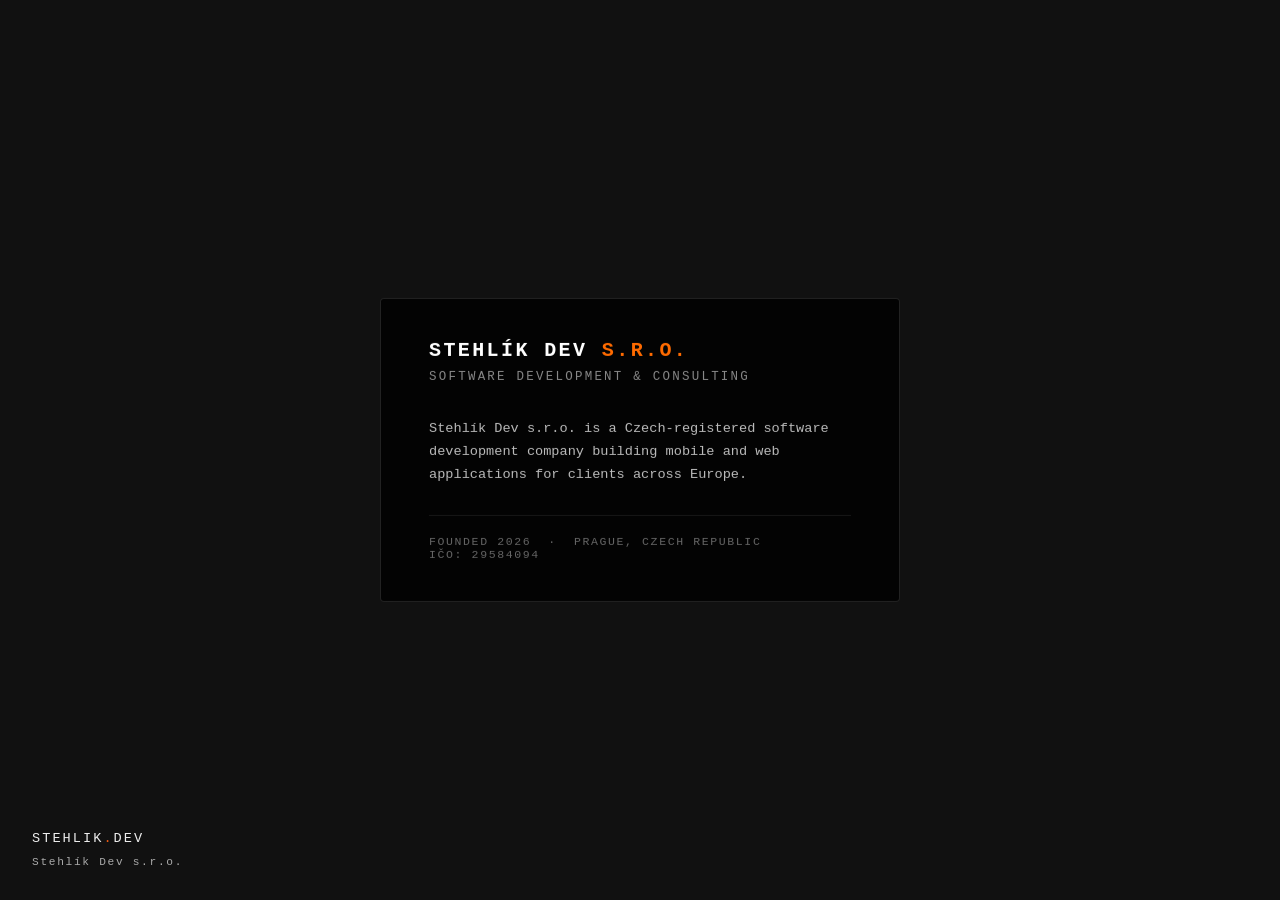
==== commit fcb0f803: "feat: add company info panel for Apple Developer enrollment" ====
--- a/index.html
+++ b/index.html
@@ -487,15 +487,84 @@
     letter-spacing: 0.15em;
     text-transform: none;
   }
+
+  .info-panel {
+    position: fixed;
+    top: 50%;
+    left: 50%;
+    transform: translate(-50%, -50%);
+    background: rgba(0, 0, 0, 0.78);
+    border: 1px solid rgba(255, 255, 255, 0.12);
+    border-radius: 4px;
+    padding: 2.5rem 3rem;
+    max-width: 520px;
+    width: calc(100vw - 4rem);
+    color: #e0e0e0;
+    font-family: 'Courier New', monospace;
+    z-index: 20;
+    backdrop-filter: blur(6px);
+  }
+
+  .info-panel h1 {
+    font-size: 1.25rem;
+    letter-spacing: 0.12em;
+    text-transform: uppercase;
+    margin: 0 0 0.3rem 0;
+    color: #fff;
+  }
+
+  .info-panel .tagline {
+    font-size: 0.78rem;
+    color: #888;
+    letter-spacing: 0.18em;
+    text-transform: uppercase;
+    margin: 0 0 1.8rem 0;
+  }
+
+  .info-panel p {
+    font-size: 0.85rem;
+    line-height: 1.7;
+    color: #bbb;
+    margin: 0 0 1.2rem 0;
+  }
+
+  .info-panel .meta {
+    margin-top: 1.8rem;
+    padding-top: 1.2rem;
+    border-top: 1px solid rgba(255,255,255,0.08);
+    font-size: 0.72rem;
+    color: #666;
+    letter-spacing: 0.14em;
+    text-transform: uppercase;
+  }
+
+  .info-panel .meta a {
+    color: #ff6b00;
+    text-decoration: none;
+  }
+
+  .info-panel .meta a:hover {
+    text-decoration: underline;
+  }
     </style>
   </head>
   <body>
     <div class="brand">
       stehlik<span class="dot">.</span>dev
       <span class="company">Stehlík Dev s.r.o.</span>
-      <!-- <span class="status"
-        >website coming soon<span class="cursor"></span
-      ></span> -->
+    </div>
+
+    <div class="info-panel">
+      <h1>Stehlík Dev <span style="color:#ff6b00">s.r.o.</span></h1>
+      <p class="tagline">Software Development &amp; Consulting</p>
+      <p>
+        Stehlík Dev s.r.o. is a Czech-registered software development company
+        building mobile and web applications for clients across Europe.
+      </p>
+      <div class="meta">
+        Founded 2026 &nbsp;·&nbsp; Prague, Czech Republic<br/>
+        IČO: 29584094
+      </div>
     </div>
     <!-- First group of objects -->
     <div class="toaster t1 p6"></div>
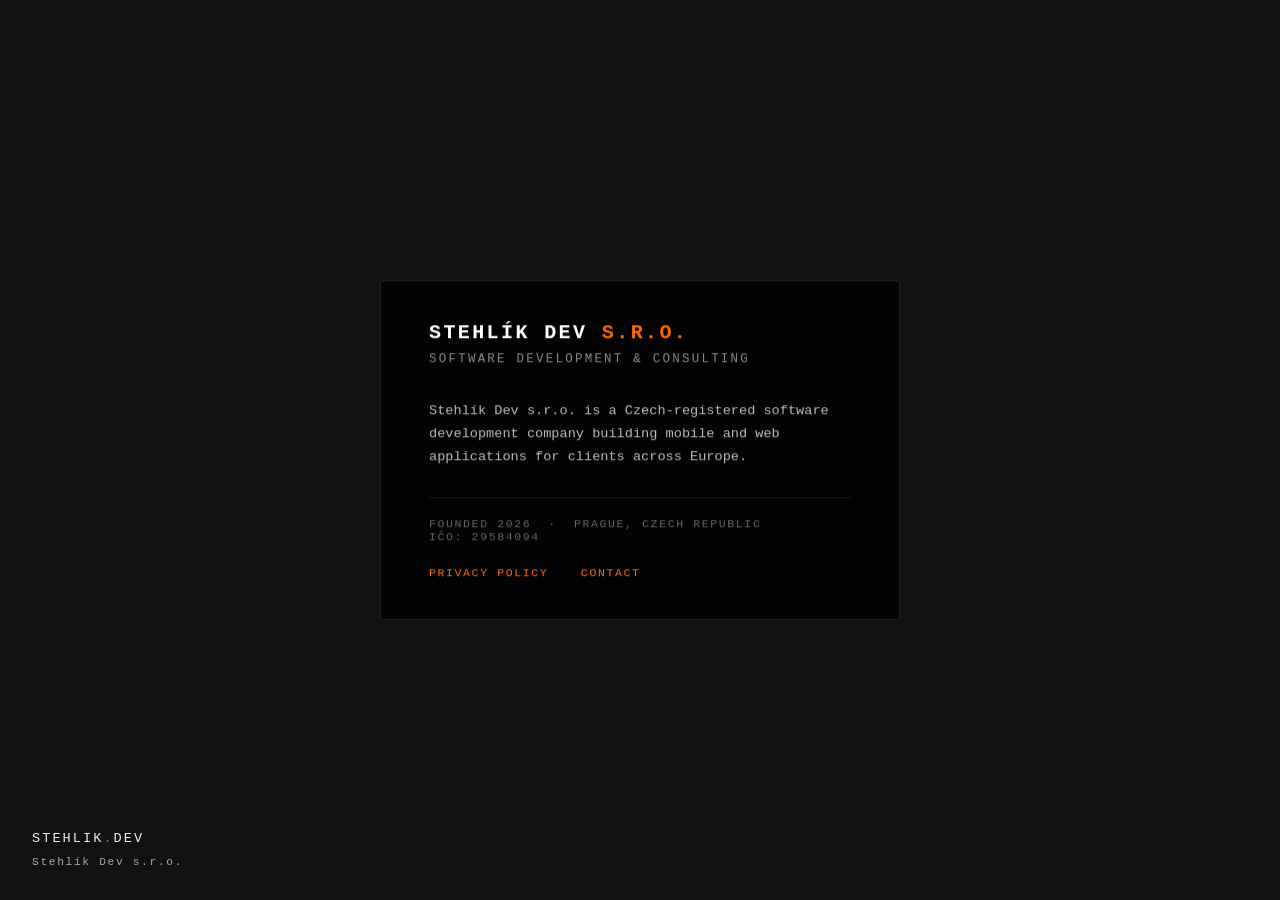
==== commit f2e9ceff: "feat: add privacy policy and contact pages, link from home" ====
--- a/index.html
+++ b/index.html
@@ -546,6 +546,21 @@
   .info-panel .meta a:hover {
     text-decoration: underline;
   }
+
+  .info-panel nav {
+    margin-top: 1.4rem;
+    font-size: 0.72rem;
+    letter-spacing: 0.14em;
+    text-transform: uppercase;
+  }
+
+  .info-panel nav a {
+    color: #ff6b00;
+    text-decoration: none;
+    margin-right: 1.5rem;
+  }
+
+  .info-panel nav a:hover { text-decoration: underline; }
     </style>
   </head>
   <body>
@@ -565,6 +580,10 @@
         Founded 2026 &nbsp;·&nbsp; Prague, Czech Republic<br/>
         IČO: 29584094
       </div>
+      <nav>
+        <a href="/privacy-policy">Privacy Policy</a>
+        <a href="/contact">Contact</a>
+      </nav>
     </div>
     <!-- First group of objects -->
     <div class="toaster t1 p6"></div>
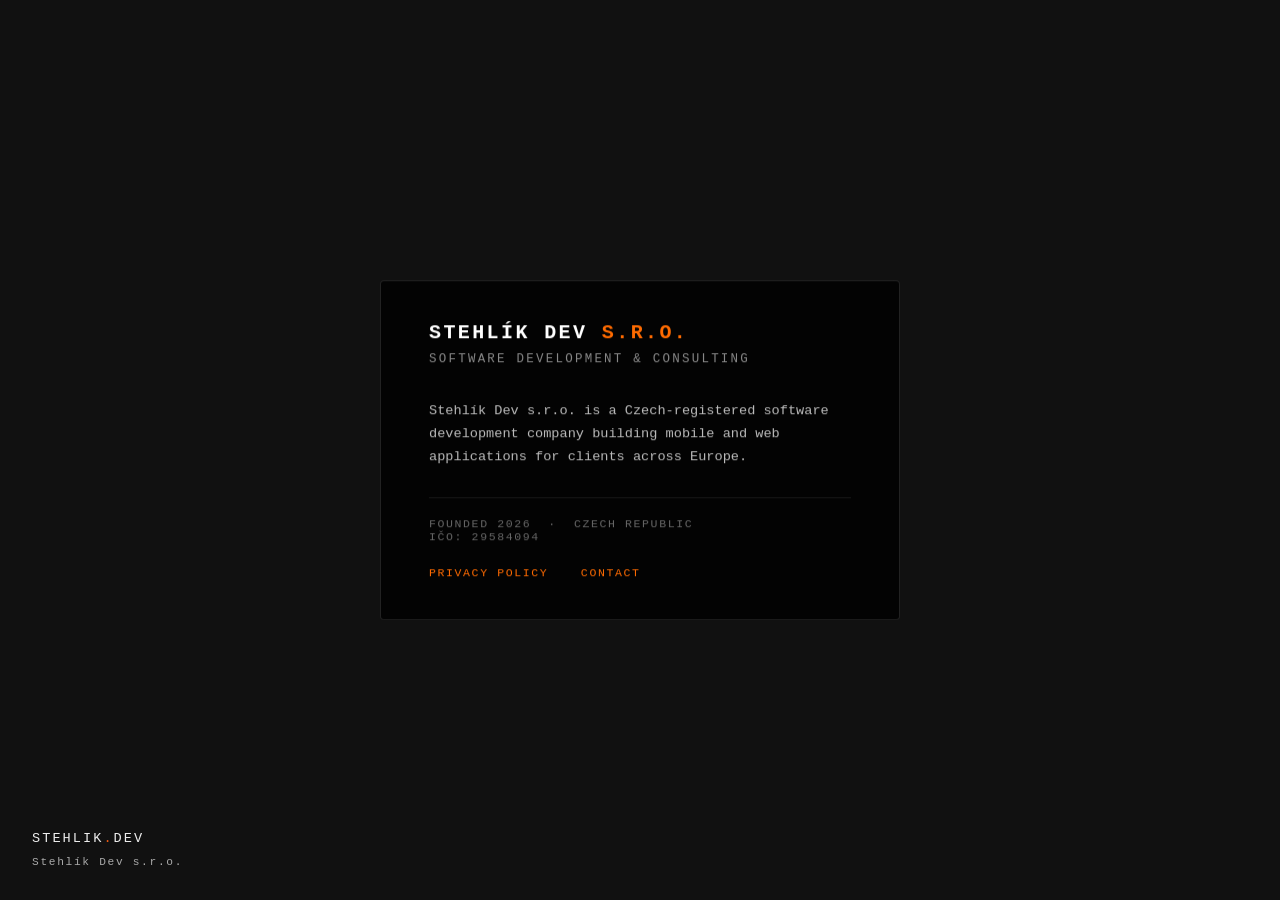
==== commit a9d4c39a: "fix: remove city from location, keep only Czech Republic" ====
--- a/index.html
+++ b/index.html
@@ -577,7 +577,7 @@
         building mobile and web applications for clients across Europe.
       </p>
       <div class="meta">
-        Founded 2026 &nbsp;·&nbsp; Prague, Czech Republic<br/>
+        Founded 2026 &nbsp;·&nbsp; Czech Republic<br/>
         IČO: 29584094
       </div>
       <nav>
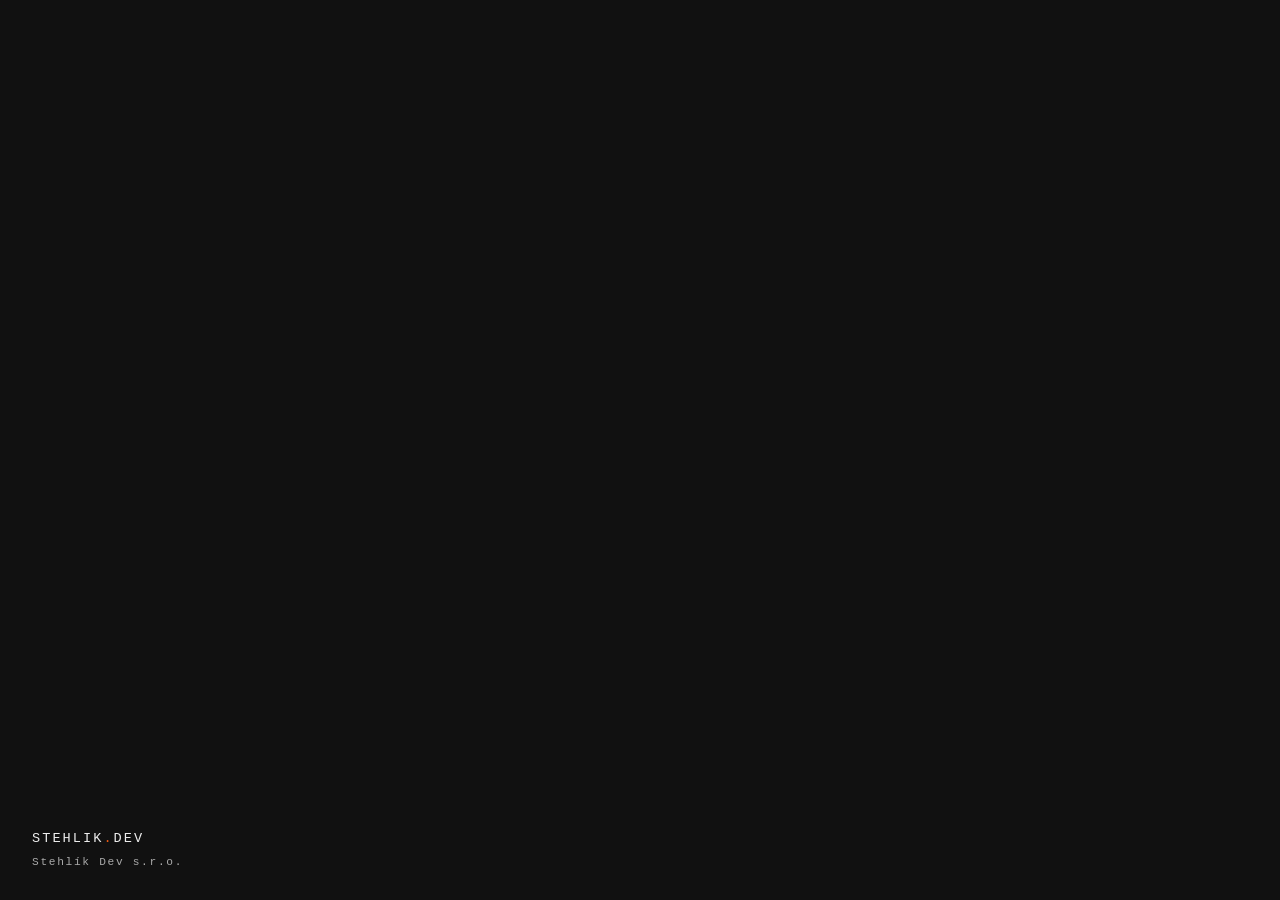
==== commit b97e5f1c: "change title" ====
--- a/index.html
+++ b/index.html
@@ -2,7 +2,7 @@
 <html lang="en">
   <head>
     <meta charset="UTF-8" />
-    <title>Petr.dev</title>
+    <title>Stehlik.dev</title>
     <meta name="description" content="Experience Flying Toasters." />
     <meta name="viewport" content="width=device-width, initial-scale=1.0" />
     <link rel="shortcut icon" href="./img/favicon.png" />
@@ -487,103 +487,15 @@
     letter-spacing: 0.15em;
     text-transform: none;
   }
-
-  .info-panel {
-    position: fixed;
-    top: 50%;
-    left: 50%;
-    transform: translate(-50%, -50%);
-    background: rgba(0, 0, 0, 0.78);
-    border: 1px solid rgba(255, 255, 255, 0.12);
-    border-radius: 4px;
-    padding: 2.5rem 3rem;
-    max-width: 520px;
-    width: calc(100vw - 4rem);
-    color: #e0e0e0;
-    font-family: 'Courier New', monospace;
-    z-index: 20;
-    backdrop-filter: blur(6px);
-  }
-
-  .info-panel h1 {
-    font-size: 1.25rem;
-    letter-spacing: 0.12em;
-    text-transform: uppercase;
-    margin: 0 0 0.3rem 0;
-    color: #fff;
-  }
-
-  .info-panel .tagline {
-    font-size: 0.78rem;
-    color: #888;
-    letter-spacing: 0.18em;
-    text-transform: uppercase;
-    margin: 0 0 1.8rem 0;
-  }
-
-  .info-panel p {
-    font-size: 0.85rem;
-    line-height: 1.7;
-    color: #bbb;
-    margin: 0 0 1.2rem 0;
-  }
-
-  .info-panel .meta {
-    margin-top: 1.8rem;
-    padding-top: 1.2rem;
-    border-top: 1px solid rgba(255,255,255,0.08);
-    font-size: 0.72rem;
-    color: #666;
-    letter-spacing: 0.14em;
-    text-transform: uppercase;
-  }
-
-  .info-panel .meta a {
-    color: #ff6b00;
-    text-decoration: none;
-  }
-
-  .info-panel .meta a:hover {
-    text-decoration: underline;
-  }
-
-  .info-panel nav {
-    margin-top: 1.4rem;
-    font-size: 0.72rem;
-    letter-spacing: 0.14em;
-    text-transform: uppercase;
-  }
-
-  .info-panel nav a {
-    color: #ff6b00;
-    text-decoration: none;
-    margin-right: 1.5rem;
-  }
-
-  .info-panel nav a:hover { text-decoration: underline; }
     </style>
   </head>
   <body>
     <div class="brand">
       stehlik<span class="dot">.</span>dev
       <span class="company">Stehlík Dev s.r.o.</span>
-    </div>
-
-    <div class="info-panel">
-      <h1>Stehlík Dev <span style="color:#ff6b00">s.r.o.</span></h1>
-      <p class="tagline">Software Development &amp; Consulting</p>
-      <p>
-        Stehlík Dev s.r.o. is a Czech-registered software development company
-        building mobile and web applications for clients across Europe.
-      </p>
-      <div class="meta">
-        Founded 2026 &nbsp;·&nbsp; Czech Republic<br/>
-        IČO: 29584094
-      </div>
-      <nav>
-        <a href="/privacy-policy">Privacy Policy</a>
-        <a href="/contact">Contact</a>
-      </nav>
+      <!-- <span class="status"
+        >website coming soon<span class="cursor"></span
+      ></span> -->
     </div>
     <!-- First group of objects -->
     <div class="toaster t1 p6"></div>
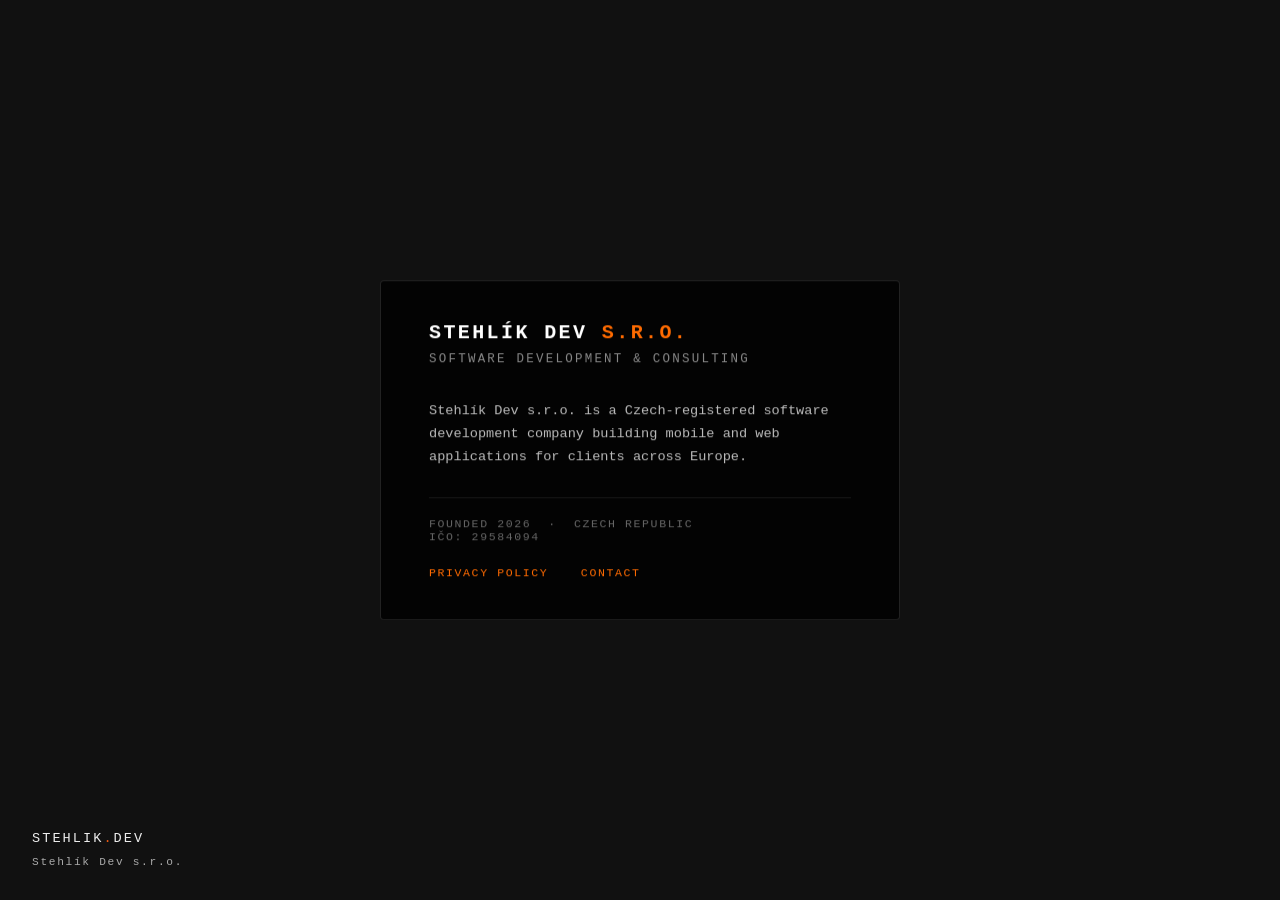
==== commit b56f2b3e: "Merge pull request #1 from petrstehlik/claude/great-bose-209a37 Claude/great bose 209a37" ====
--- a/index.html
+++ b/index.html
@@ -487,15 +487,103 @@
     letter-spacing: 0.15em;
     text-transform: none;
   }
+
+  .info-panel {
+    position: fixed;
+    top: 50%;
+    left: 50%;
+    transform: translate(-50%, -50%);
+    background: rgba(0, 0, 0, 0.78);
+    border: 1px solid rgba(255, 255, 255, 0.12);
+    border-radius: 4px;
+    padding: 2.5rem 3rem;
+    max-width: 520px;
+    width: calc(100vw - 4rem);
+    color: #e0e0e0;
+    font-family: 'Courier New', monospace;
+    z-index: 20;
+    backdrop-filter: blur(6px);
+  }
+
+  .info-panel h1 {
+    font-size: 1.25rem;
+    letter-spacing: 0.12em;
+    text-transform: uppercase;
+    margin: 0 0 0.3rem 0;
+    color: #fff;
+  }
+
+  .info-panel .tagline {
+    font-size: 0.78rem;
+    color: #888;
+    letter-spacing: 0.18em;
+    text-transform: uppercase;
+    margin: 0 0 1.8rem 0;
+  }
+
+  .info-panel p {
+    font-size: 0.85rem;
+    line-height: 1.7;
+    color: #bbb;
+    margin: 0 0 1.2rem 0;
+  }
+
+  .info-panel .meta {
+    margin-top: 1.8rem;
+    padding-top: 1.2rem;
+    border-top: 1px solid rgba(255,255,255,0.08);
+    font-size: 0.72rem;
+    color: #666;
+    letter-spacing: 0.14em;
+    text-transform: uppercase;
+  }
+
+  .info-panel .meta a {
+    color: #ff6b00;
+    text-decoration: none;
+  }
+
+  .info-panel .meta a:hover {
+    text-decoration: underline;
+  }
+
+  .info-panel nav {
+    margin-top: 1.4rem;
+    font-size: 0.72rem;
+    letter-spacing: 0.14em;
+    text-transform: uppercase;
+  }
+
+  .info-panel nav a {
+    color: #ff6b00;
+    text-decoration: none;
+    margin-right: 1.5rem;
+  }
+
+  .info-panel nav a:hover { text-decoration: underline; }
     </style>
   </head>
   <body>
     <div class="brand">
       stehlik<span class="dot">.</span>dev
       <span class="company">Stehlík Dev s.r.o.</span>
-      <!-- <span class="status"
-        >website coming soon<span class="cursor"></span
-      ></span> -->
+    </div>
+
+    <div class="info-panel">
+      <h1>Stehlík Dev <span style="color:#ff6b00">s.r.o.</span></h1>
+      <p class="tagline">Software Development &amp; Consulting</p>
+      <p>
+        Stehlík Dev s.r.o. is a Czech-registered software development company
+        building mobile and web applications for clients across Europe.
+      </p>
+      <div class="meta">
+        Founded 2026 &nbsp;·&nbsp; Czech Republic<br/>
+        IČO: 29584094
+      </div>
+      <nav>
+        <a href="/privacy-policy">Privacy Policy</a>
+        <a href="/contact">Contact</a>
+      </nav>
     </div>
     <!-- First group of objects -->
     <div class="toaster t1 p6"></div>
